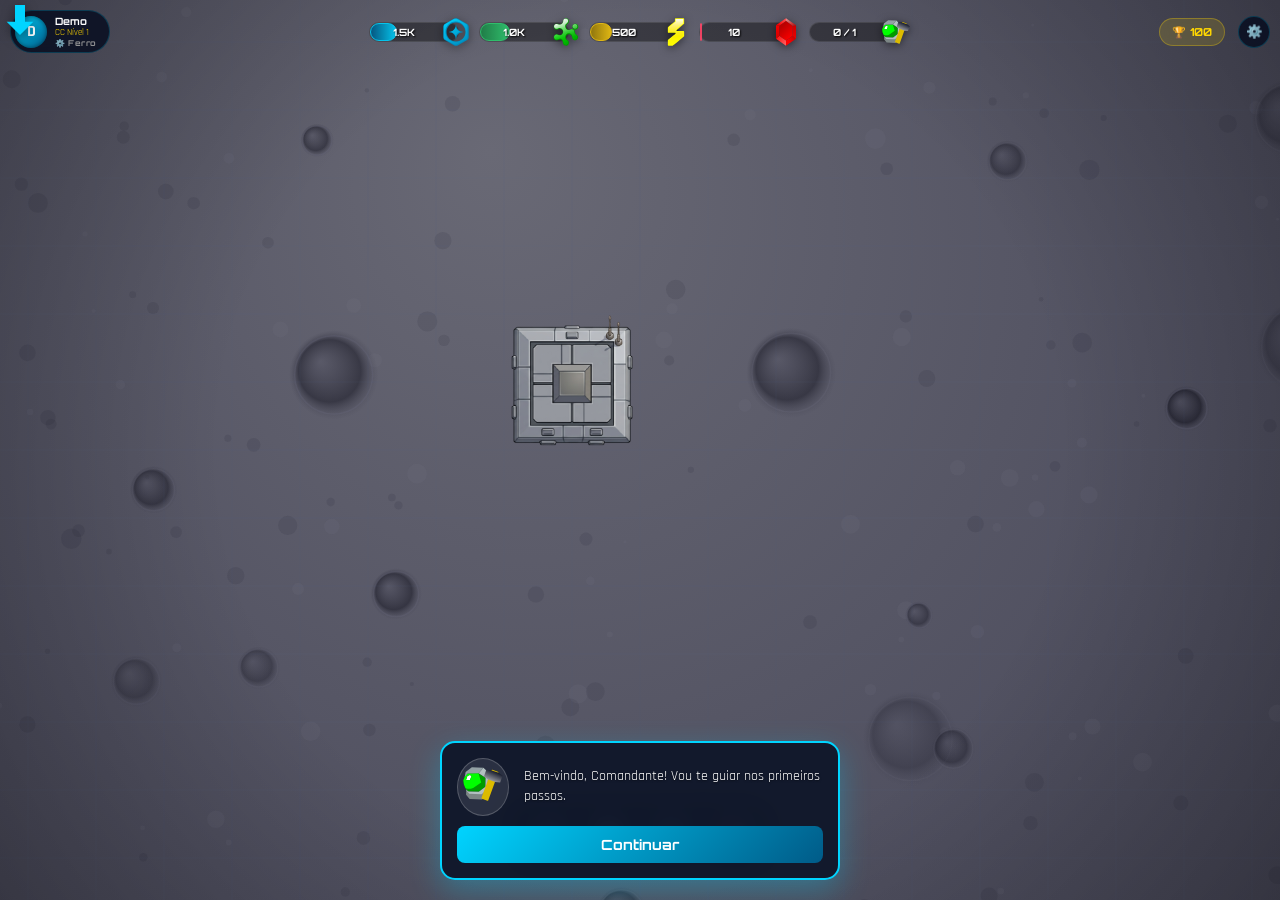
==== index.html @ b095c6c8 "Add files via upload" ====
<!DOCTYPE html>
<html lang="pt-BR">
<head>
  <meta charset="UTF-8">
  <meta name="viewport" content="width=device-width, initial-scale=1.0, maximum-scale=1.0, user-scalable=no">
  <title>Colony Clash – Conquiste a Lua</title>
  <meta name="description" content="Construa sua base lunar, treine tropas e conquiste colônias inimigas!">
  <meta name="theme-color" content="#07091a">
  <link rel="icon" href="colony_clash_logo.png" type="image/png">

  <script src="https://www.gstatic.com/firebasejs/10.12.0/firebase-app-compat.js"></script>
  <script src="https://www.gstatic.com/firebasejs/10.12.0/firebase-auth-compat.js"></script>
  <script src="https://www.gstatic.com/firebasejs/10.12.0/firebase-firestore-compat.js"></script>

  <link rel="preconnect" href="https://fonts.googleapis.com">
  <link rel="preconnect" href="https://fonts.gstatic.com" crossorigin>
  <link href="https://fonts.googleapis.com/css2?family=Orbitron:wght@400;600;700;900&family=Rajdhani:wght@400;500;600;700&display=swap" rel="stylesheet">
  <link rel="stylesheet" href="style.css">
</head>
<body>

<div class="stars-layer"></div>
<div class="notif-stack"></div>

<!-- ===================== LOADING ===================== -->
<div id="loading-screen" class="screen">
  <img src="colony_clash_logo.png" class="loading-logo" alt="Colony Clash">
  <div class="loading-bar-wrap">
    <div class="loading-bar" id="loading-bar"></div>
  </div>
  <p class="loading-text" data-t="loading">Carregando</p>
</div>

<!-- ===================== LOGIN ===================== -->
<div id="login-screen" class="screen hidden">
  <div class="login-content">
    <img src="colony_clash_logo.png" class="login-logo" alt="Colony Clash">
    <p class="login-tagline" data-t="conquer_moon">Conquiste a Lua</p>

    <!-- Auth Tabs -->
    <div class="auth-tabs">
      <button class="auth-tab active" id="tab-login"    onclick="switchAuthTab('login')" data-t="login">Entrar</button>
      <button class="auth-tab"        id="tab-register" onclick="switchAuthTab('register')" data-t="register">Cadastrar</button>
    </div>

    <!-- Login Form -->
    <form id="form-login" class="auth-form" onsubmit="event.preventDefault(); loginEmail()">
      <input type="email"    id="inp-email" class="auth-input" placeholder="E-mail" data-t-placeholder="email" autocomplete="email" required>
      <input type="password" id="inp-pass"  class="auth-input" placeholder="Senha"  data-t-placeholder="password" autocomplete="current-password" required>
      <div class="auth-error" id="login-error"></div>
      <button type="submit" class="btn-auth" data-t="login">ENTRAR</button>
    </form>

    <!-- Register Form -->
    <form id="form-register" class="auth-form" style="display:none" onsubmit="event.preventDefault(); registerEmail()">
      <input type="text"     id="inp-reg-name"    class="auth-input" placeholder="Nome de usuário" data-t-placeholder="username" required>
      <input type="email"    id="inp-reg-email"   class="auth-input" placeholder="E-mail" data-t-placeholder="email" autocomplete="email" required>
      <input type="password" id="inp-reg-pass"    class="auth-input" placeholder="Senha (mín. 6 caracteres)" data-t-placeholder="password" minlength="6" required>
      <input type="password" id="inp-reg-confirm" class="auth-input" placeholder="Confirmar senha" data-t-placeholder="confirm_password" required>
      <div class="auth-error" id="reg-error"></div>
      <button type="submit" class="btn-auth btn-register" data-t="create_account">CRIAR CONTA</button>
    </form>

    <div class="auth-divider"><span data-t="or">ou</span></div>

    <button class="btn-google" onclick="loginGoogle()">
      <img src="https://www.gstatic.com/firebasejs/ui/2.0.0/images/auth/google.svg" alt="Google">
      <span data-t="login_google">Entrar com Google</span>
    </button>
  </div>
</div>

<!-- ===================== GAME SCREEN ===================== -->
<div id="game-screen" class="screen hidden">

  <!-- HUD top bar -->
  <div id="hud">
    <div class="hud-player" onclick="showPanel('info')">
      <div class="hud-avatar" id="hud-avatar">C</div>
      <div class="hud-meta">
        <span class="hud-name" id="hud-name" data-t="colono">Colono</span>
        <span class="hud-cc"   id="hud-cc">CC 1</span>
        <span class="hud-league" id="hud-league">⚙️ <span data-t="ferro">Ferro</span></span>
      </div>
    </div>

    <div class="hud-resources">
      <div class="res-bar-container mineral">
        <div class="res-bar-fill" id="hud-mineral-fill"></div>
        <span class="res-val" id="hud-mineral">0</span>
        <img src="mineral_icon.svg" class="res-icon">
      </div>
      <div class="res-bar-container oxygen">
        <div class="res-bar-fill" id="hud-oxygen-fill"></div>
        <span class="res-val" id="hud-oxygen">0</span>
        <img src="oxygen_icon.svg" class="res-icon">
      </div>
      <div class="res-bar-container energy">
        <div class="res-bar-fill" id="hud-energy-fill"></div>
        <span class="res-val" id="hud-energy">0</span>
        <img src="energy_icon.svg" class="res-icon">
      </div>
      <div class="res-bar-container gem" onclick="openShop()">
        <div class="res-bar-fill" id="hud-gems-fill"></div>
        <span class="res-val" id="hud-gems">0</span>
        <img src="gems_icon.svg" class="res-icon">
      </div>
      <div class="res-bar-container builders" onclick="showBuildersModal()">
        <span class="res-val" id="hud-builders">0 / 1</span>
        <img src="astronaut_builder.svg" class="res-icon">
      </div>
    </div>

    <div class="hud-right">
      <div class="hud-shield" id="hud-shield" style="display:none">🛡️</div>
      <div class="hud-trophy">🏆<span id="hud-trophies">100</span></div>
      <button class="hud-settings-btn" onclick="showPanel('settings')" style="pointer-events:auto; background:rgba(8,14,32,0.85); border:1px solid rgba(0,212,255,0.2); border-radius:50%; width:32px; height:32px; display:flex; align-items:center; justify-content:center; color:white; cursor:pointer; margin-left:5px;">⚙️</button>
    </div>
  </div>

  <!-- Map -->
  <div id="map-wrapper">
    <div id="map-container">
      <div id="map-zoom-wrapper">
        <canvas id="game-canvas"></canvas>
        <div id="buildings-layer"></div>
      </div>
    </div>
    
    <!-- Floating Action Buttons -->
    <div id="fab-group">
      <button class="fab-btn fab-build"  id="nav-build"  onclick="showPanel('build')"   title="Construir">
        <img src="build.png" class="fab-img">
      </button>
      <button class="fab-btn fab-mission" id="nav-mission" onclick="showPanel('mission')" title="Missões">
        <img src="mission.png" class="fab-img">
        <div id="mission-badge" class="badge" style="display: none;">0</div>
      </button>
      <button class="fab-btn fab-attack" id="nav-attack" onclick="showOpponentScreen()" title="Atacar">
        <img src="attack.png" class="fab-img">
      </button>
      <button class="fab-btn fab-troops" id="nav-troops" onclick="showPanel('troops')"  title="Tropas">
        <img src="troops.png" class="fab-img">
      </button>
    </div>
  </div>

  <!-- Building Context Popup -->
  <div id="building-popup">
    <button class="popup-x" onclick="gel('building-popup').classList.remove('visible')">×</button>
    <div class="popup-header">
      <img src="" id="popup-img" class="popup-img">
      <div class="popup-info">
        <div id="popup-name" style="display:flex; align-items:center; gap:8px;">Edifício <button id="popup-info-btn" class="info-circle-btn">i</button></div>
        <div id="popup-level">Nível 1</div>
      </div>
    </div>
    <div class="popup-hp-bar"><div id="popup-hp-fill" class="popup-hp-fill"></div></div>
    <p id="popup-desc"></p>
    <div class="popup-buttons">
      <button class="pbtn btn-upgrade" id="popup-upgrade">⬆ Melhorar</button>
      <button class="pbtn btn-speed"   id="popup-speedup"><img src="energy_icon.svg" class="inline-icon"> Acelerar</button>
      <button class="pbtn btn-cancel"  id="popup-cancel-up">✕ Cancelar</button>
      <button class="pbtn btn-profile" id="popup-profile">👤 Perfil</button>
      <button class="pbtn btn-clan"    id="popup-clan">🏰 Clã</button>
      <button class="pbtn btn-lab"     id="popup-lab">🔬 Laboratório</button>
      <button class="pbtn btn-move"    id="popup-move">↔ Mover</button>
      <button class="pbtn btn-destroy" id="popup-destroy">🗑️ Destruir</button>
    </div>
  </div>

  <!-- Build/Move mode bar -->
  <div id="build-cancel-bar">
    <button class="btn-confirm-build" onclick="confirmPlace()">✓ Confirmar</button>
    <span id="build-mode-label">Posicionando...</span>
    <button class="btn-cancel-build" onclick="cancelCurrentMode()">✕ Cancelar</button>
  </div>
</div>

<!-- ===================== PANEL OVERLAY ===================== -->
<div id="panel-overlay">
  <div class="panel-backdrop" onclick="closePanels()"></div>

  <!-- Build Panel -->
  <div class="panel new-design" id="build-panel">
    <div class="panel-tabs">
      <div class="tab active" onclick="filterBuildTab('all')"><img src="construct.png" class="tab-img"></div>
      <div class="tab" onclick="filterBuildTab('shop')"><img src="gems.png" class="tab-img"></div>
      <div class="tab" onclick="filterBuildTab('res')"><img src="resources.png" class="tab-img"></div>
      <div class="tab" onclick="filterBuildTab('shield')"><img src="shield.png" class="tab-img"></div>
      <div class="tab" onclick="filterBuildTab('builders')"><img src="astronaut_builder.svg" style="width:28px;height:28px;"></div>
    </div>
    <div class="panel-inner">
      <div class="panel-head-new" id="build-panel-head" data-t="available_buildings">CONSTRUÇÕES DISPONÍVEIS</div>
      <div class="build-grid-new" id="build-panel-grid"></div>
    </div>
  </div>

  <!-- Mission Panel -->
  <div class="panel mission-design" id="mission-panel">
    <div class="mission-inner" id="mission-content"></div>
  </div>

  <!-- Troops Panel (Modernized) -->
  <div class="panel troop-design" id="troops-panel">
    <div class="troop-tabs">
      <div class="t-tab active" id="ttab-train" onclick="switchTroopTab('train')" data-t="train_troops_tab">Treinar Tropas</div>
      <div class="t-tab" id="ttab-troops" onclick="switchTroopTab('troops')" data-t="troops_tab">Tropas</div>
    </div>

    <div class="troop-inner">
      <!-- Common Capacity Bar -->
      <div class="cap-modern">
        <div class="cap-header">
          <span data-t="capacity">CAPACIDADE</span>
          <span id="cap-val-modern">0/0</span>
        </div>
        <div class="cap-track-modern">
          <div id="cap-fill-modern" style="width: 0%"></div>
        </div>
      </div>

      <!-- Tab 1: Train -->
      <div id="t-content-train" class="troop-tab-content">
        <div class="section-label-modern" data-t="in_training_modern">EM TREINAMENTO</div>
        <div class="training-container-modern" id="training-queue-modern">
          <!-- Dynamic: Training cards -->
        </div>

        <div class="training-controls-modern">
          <div class="time-box-modern">
            <span data-t="training_time">TEMPO DE TREINO</span>
            <span id="total-training-time-modern">0s</span>
          </div>
          <button class="btn-accelerate-modern" onclick="speedUpTotalTraining()">
            <span data-t="accelerate">ACELERAR</span>
            <span id="accelerate-cost-modern">0 <img src="gems_icon.svg" class="inline-icon"></span>
          </button>
        </div>

        <div class="section-label-modern" style="text-align:center; margin-top:30px;" data-t="train_troops_label">TREINAR TROPAS</div>
        <div class="troop-grid-modern" id="available-troops-grid-modern">
          <!-- Dynamic: Available troop cards -->
        </div>
      </div>

      <!-- Tab 2: Troops -->
      <div id="t-content-troops" class="troop-tab-content" style="display:none">
        <div class="section-label-modern" data-t="trained_troops_label">TROPAS TREINADAS</div>
        <div class="trained-container-modern" id="trained-troops-grid-modern">
          <!-- Dynamic: Trained troop cards -->
        </div>
        <div style="flex:1"></div>
        <button class="btn-attack-modern" onclick="closePanels(); startMatchmaking();" data-t="attack_label">ATACAR</button>
      </div>
    </div>
  </div>

  <!-- Settings Panel -->
  <div class="panel" id="settings-panel">
    <div class="panel-handle"></div>
    <div class="panel-head" data-t="settings">⚙️ Configurações</div>
    <div style="padding: 20px;">
      <div style="margin-bottom: 20px;">
        <label style="display: block; font-family: 'Orbitron'; font-size: 12px; color: #00D4FF; margin-bottom: 10px;" data-t="lang_select">Idioma</label>
        <div style="display: flex; gap: 10px;">
          <button onclick="setLanguage('pt')" class="btn-auth" style="flex:1; font-size: 10px; padding: 10px;">Português</button>
          <button onclick="setLanguage('en')" class="btn-auth" style="flex:1; font-size: 10px; padding: 10px;">English</button>
          <button onclick="setLanguage('es')" class="btn-auth" style="flex:1; font-size: 10px; padding: 10px;">Español</button>
        </div>
      </div>
      <button class="btn-logout" onclick="logout()" data-t="logout">Sair da Conta</button>
    </div>
  </div>
</div>

<!-- ===================== UNIFIED MODERN MODAL ===================== -->
<div class="modern-modal-overlay" id="unified-modal">
  <div class="modern-modal">
    <div class="modern-modal-tabs">
      <div class="m-tab active" id="tab-m-profile" onclick="switchModernTab('profile')">Meu Perfil</div>
      <div class="m-tab" id="tab-m-clan" onclick="switchModernTab('clan')">Clãs</div>
      <div class="m-tab" id="tab-m-social" onclick="switchModernTab('social')">Social</div>
    </div>
    <div class="modern-modal-content">
      <button class="modal-close-x" onclick="closeUnifiedModal()">×</button>
      
      <!-- Profile Tab Content -->
      <div id="m-content-profile" class="modern-tab-content">
        <div class="profile-grid" id="m-profile-grid"></div>
        <div class="profile-storage" id="m-profile-storage"></div>
      </div>

      <!-- Clan Tab Content -->
      <div id="m-content-clan" class="modern-tab-content" style="display:none">
        <div class="social-subtabs">
          <div class="s-subtab active" id="cs-tab-my" onclick="switchClanSubtab('my')">Meu Clã</div>
          <div class="s-subtab" id="cs-tab-search" onclick="switchClanSubtab('search')">Buscar Clãs</div>
          <div class="s-subtab" id="cs-tab-create" onclick="switchClanSubtab('create')">Criar Clã</div>
        </div>

        <!-- My Clan View -->
        <div id="cs-content-my" class="social-sub-content">
          <div id="my-clan-active" style="display:none">
            <button class="btn-social-search" style="width:100%; margin-bottom:20px;" onclick="toggleClanChat()">ABRIR CHAT</button>
            <div id="my-clan-members-list" class="social-list-container"></div>
            <button onclick="leaveClan()" class="btn-logout" style="width:100%; margin-top:20px; font-family:var(--font-hd);">SAIR DO CLÃ</button>
          </div>
          <div id="my-clan-none" style="text-align:center; padding:40px 20px; color:#888;">
            <div style="font-size:40px; margin-bottom:15px;">🏰</div>
            <p>Você não pertence a um clã.</p>
            <button class="btn-sp-visit" style="margin-top:15px; padding:10px 20px;" onclick="switchClanSubtab('search')">Procurar um Clã</button>
          </div>
        </div>

        <!-- Search Clans View -->
        <div id="cs-content-search" class="social-sub-content" style="display:none">
          <div class="social-search-row">
            <span class="ss-label">Buscar Clãs</span>
            <div class="ss-input-wrap">
              <input type="text" id="modern-clan-search-input" class="ss-input" placeholder="Nome do Clã">
            </div>
            <button class="btn-social-search" onclick="modernSearchClans()">BUSCAR</button>
          </div>
          <div id="modern-clan-search-results" class="social-list-container"></div>
        </div>

        <!-- Create Clan View -->
        <div id="cs-content-create" class="social-sub-content" style="display:none">
          <div class="social-search-row" style="max-width:400px; margin:40px auto;">
            <div class="ss-input-wrap">
              <input type="text" id="modern-create-clan-input" class="ss-input" placeholder="Nome do Clã" maxlength="15">
            </div>
            <button class="btn-social-search" onclick="modernCreateClan()">CRIAR</button>
          </div>
        </div>

        <!-- Clan Chat Overlay (Inside the modal) -->
        <div id="clan-chat-overlay" style="display:none; position:absolute; inset:25px; background:var(--bg-panel); z-index:20; border-radius:20px; flex-direction:column; padding:20px; border:1px solid var(--c-primary);">
           <div style="display:flex; justify-content:space-between; margin-bottom:15px;">
              <span id="active-clan-name-modern" style="font-family:var(--font-hd); color:var(--c-primary);">NOME DO CLÃ</span>
              <button onclick="toggleClanChat()" style="background:none; border:none; color:#888; cursor:pointer;">FECHAR</button>
           </div>
           <div id="clan-chat-box-modern" class="chat-box" style="flex:1; overflow-y:auto; margin-bottom:15px; padding:10px; background:rgba(0,0,0,0.2); border-radius:10px;"></div>
           <div style="display:flex; gap:10px;">
              <input type="text" id="clan-chat-input-modern" class="ss-input" placeholder="Mensagem..." maxlength="100" style="flex:1">
              <button class="btn-social-search" onclick="sendModernClanMessage()">🚀</button>
           </div>
           <button onclick="leaveClan()" style="margin-top:15px; background:none; border:none; color:var(--c-danger); font-size:11px; cursor:pointer; font-family:var(--font-hd);">SAIR DO CLÃ</button>
        </div>
      </div>

      <!-- Social Tab Content -->
      <div id="m-content-social" class="modern-tab-content" style="display:none">
        <div class="social-subtabs">
          <div class="s-subtab active" id="ss-tab-search" onclick="switchSocialSubtab('search')">Buscar Jogadores</div>
          <div class="s-subtab" id="ss-tab-friends" onclick="switchSocialSubtab('friends')">Amigos</div>
        </div>
        
        <div id="ss-content-search" class="social-sub-content">
          <div class="social-search-row">
            <span class="ss-label">Buscar Jogador</span>
            <div class="ss-input-wrap">
              <input type="text" id="modern-search-input" class="ss-input" placeholder="Nome da Colonia">
            </div>
            <button class="btn-social-search" onclick="modernSearchPlayers()">BUSCAR</button>
          </div>
          <div id="modern-search-results" class="social-list-container"></div>
        </div>

        <div id="ss-content-friends" class="social-sub-content" style="display:none">
          <div id="modern-friends-list" class="social-list-container"></div>
        </div>
      </div>

    </div>
  </div>
</div>

<!-- ===================== INFO MODAL ===================== -->
<div class="modal-overlay" id="info-modal" onclick="if(event.target===this)this.classList.remove('visible')">
  <div class="modal-box">
    <button class="popup-x" onclick="gel('info-modal').classList.remove('visible')">×</button>
    <div class="modal-icon"  id="info-modal-icon">📊</div>
    <div class="modal-title" id="info-modal-title">Informações</div>
    <div class="modal-desc"  id="info-modal-desc" style="text-align:left; font-family:var(--font-hd); font-size:13px; line-height:1.6;"></div>
    <div class="modal-actions">
      <button class="modal-confirm" onclick="gel('info-modal').classList.remove('visible')" style="width:100%; height:45px;">ENTENDIDO</button>
    </div>
  </div>
</div>

<!-- ===================== UPGRADE MODAL ===================== -->
<div class="modal-overlay" id="upgrade-modal" onclick="if(event.target===this)this.classList.remove('visible')">
  <div class="modal-box" style="position:relative;">
    <button class="popup-x" onclick="gel('upgrade-modal').classList.remove('visible')">×</button>
    <div class="modal-icon"  id="modal-icon">⬆️</div>
    <div class="modal-title" id="modal-title">Melhorar</div>
    <div class="modal-desc"  id="modal-desc"></div>
    <div class="modal-costs" id="modal-costs"></div>
    <div class="modal-actions">
      <button class="modal-confirm" id="modal-confirm" data-t="confirm" style="height:45px;">CONFIRMAR</button>
      <button class="modal-cancel"  id="modal-cancel" data-t="cancel" style="height:45px;">CANCELAR</button>
    </div>
  </div>
</div>

<!-- ===================== OPPONENT SCREEN (MATCHMAKING) ===================== -->
<div id="opponent-screen" class="opp-screen-overlay">
  <div class="opp-title" data-t="search_opponent">⚔️ Busca de Oponente</div>
  <div id="matchmaking-area" style="padding:20px;text-align:center;"></div>
  <button class="opp-back" onclick="(function(){var s=document.getElementById('opponent-screen');s.classList.remove('visible');s.classList.add('hidden');})()" data-t="back">← Voltar</button>
</div>

<!-- ===================== VISIT CONTROLS ===================== -->
<div id="visit-controls" style="display:none; position:fixed; bottom:20px; left:50%; transform:translateX(-50%); z-index:2000; flex-direction:column; align-items:center; gap:10px;">
  <div id="visit-player-name" style="color:white; font-family:'Orbitron'; font-size:16px; text-shadow: 0 0 10px #00D4FF;">Visitando...</div>
  <button class="btn-auth" onclick="returnToHome()" style="padding:15px 30px; font-size:14px; background:var(--c-secondary);">🏠 VOLTAR PARA MINHA BASE</button>
</div>

<!-- ===================== MODERN ATTACK SCREEN (V2) ===================== -->
<div id="attack-screen" class="screen hidden" style="background:radial-gradient(circle at center, #0e1830 0%, #07091a 100%);">
  <!-- Top Battle HUD -->
  <div class="attack-hud">
    <div class="atk-header-left">
      <div class="atk-label" data-t="battle_label">⚔️ BATALHA LUNAR</div>
      <div class="atk-loot-modern" id="atk-loot">
        <div class="loot-item"><img src="mineral_icon.svg" class="inline-icon"> <span id="loot-min">0</span></div>
        <div class="loot-item"><img src="oxygen_icon.svg" class="inline-icon"> <span id="loot-oxy">0</span></div>
      </div>
    </div>
    <div class="atk-header-right">
      <div class="atk-pct-wrap">
        <div class="atk-pct-bar"><div id="atk-pct-fill" style="width:0%"></div></div>
        <span id="atk-pct">0%</span>
      </div>
      <div class="atk-timer-modern" id="atk-timer">03:00</div>
    </div>
  </div>

  <!-- Main Battle Canvas -->
  <div id="battle-container" style="flex:1; position:relative; overflow:hidden; cursor:crosshair;">
    <canvas id="battle-canvas"></canvas>
    <div id="battle-msg" style="position:absolute; top:50%; left:50%; transform:translate(-50%,-50%); pointer-events:none; font-family:'Orbitron'; font-size:18px; color:rgba(255,255,255,0.2); text-transform:uppercase; letter-spacing:5px;">Toque para Posicionar</div>
  </div>

  <!-- Troops Deployment Bar -->
  <div class="deploy-bar-v2">
    <div class="deploy-scroll" id="troops-deploy-bar"></div>
    <button class="btn-end-battle-v2" onclick="surrenderBattle()" data-t="end_battle">RECUAR</button>
  </div>
</div>

<!-- ===================== MODERN BATTLE RESULT (V2) ===================== -->
<div id="battle-result" class="result-overlay">
  <div class="result-card-v2">
    <div class="result-header">
      <div id="res-stars" class="res-stars">☆☆☆</div>
      <h2 id="res-title" class="res-title" data-t="victory">VITÓRIA!</h2>
    </div>
    
    <div class="result-body">
      <div class="res-pct-main" id="res-pct">0%</div>
      <div class="res-stats-grid">
        <div class="res-stat-box">
          <span class="rs-label" data-t="destruction">Destruição</span>
          <span class="rs-val" id="res-bld">0/0</span>
        </div>
        <div class="res-stat-box">
          <span class="rs-label" data-t="trophies">Troféus</span>
          <span class="rs-val" id="res-trophy">+0</span>
        </div>
      </div>
      
      <div class="res-resources">
        <div class="res-loot-row"><img src="mineral_icon.svg" class="inline-icon"> <span id="res-min">0</span></div>
        <div class="res-loot-row"><img src="oxygen_icon.svg" class="inline-icon"> <span id="res-oxy">0</span></div>
      </div>
    </div>

    <button class="btn-res-close" onclick="closeBattleResult()" data-t="return_base">RETORNAR À BASE</button>
  </div>
</div>

<!-- ===================== ADMIN PANEL ===================== -->
<div id="admin-panel" class="screen hidden" style="z-index: 500; background: rgba(0,0,0,0.9); flex-direction: column; align-items: center; justify-content: center;">
  <div style="background: #1a1a2e; padding: 20px; border: 2px solid #FF4466; border-radius: 10px; width: 300px; box-shadow: 0 0 30px rgba(255,68,102,0.5);">
    <h2 style="color: #FF4466; text-align: center; font-family: 'Orbitron'; margin-bottom: 20px;" data-t="admin_panel">🛡️ PAINEL ADMIN</h2>
    
    <button onclick="adminFillResources()" style="cursor:pointer; width:100%; padding: 12px; background: linear-gradient(135deg, #FF4466, #ff1133); color: white; border: none; border-radius: 5px; font-weight: bold; margin-bottom: 10px; font-family: 'Orbitron'; text-shadow: 0 1px 2px #000;" data-t="fill_resources">
      Ganhar 1 Bilhão de Recursos
    </button>
    <button onclick="adminMaxCC()" style="cursor:pointer; width:100%; padding: 12px; background: linear-gradient(135deg, #FFD700, #b8860b); color: black; border: none; border-radius: 5px; font-weight: bold; margin-bottom: 20px; font-family: 'Orbitron';" data-t="max_cc">
      Elevar CC p/ Nível Máximo
    </button>

    <h3 style="color: rgba(255,255,255,0.7); font-size: 11px; margin-bottom: 8px; letter-spacing: 1px;" data-t="assign_player">ATRIBUIR A JOGADOR</h3>
    <input type="text" id="admin-target-uid" placeholder="UID do Jogador" style="width:100%; padding: 10px; margin-bottom: 10px; background: #0f172a; border: 1px solid #334; color: white; border-radius: 5px; outline:none;">
    
    <select id="admin-give-type" style="width:100%; padding: 10px; margin-bottom: 10px; background: #0f172a; border: 1px solid #334; color: white; border-radius: 5px; outline:none;">
      <option value="mineral">Minério</option>
      <option value="oxygen">Oxigênio</option>
      <option value="energy">Energia</option>
      <option value="gems">Gemas (Cristais)</option>
      <option value="trophies">🏆 Troféus</option>
      <option value="tank">🚀 Adicionar 100 Tanques</option>
    </select>
    
    <input type="number" id="admin-give-amount" placeholder="Quantidade" value="10000" style="width:100%; padding: 10px; margin-bottom: 14px; background: #0f172a; border: 1px solid #334; color: white; border-radius: 5px; outline:none;">
    
    <button onclick="adminGiveToPlayer()" style="cursor:pointer; width:100%; padding: 12px; background: linear-gradient(135deg, #00D4FF, #005b88); color: white; border: none; border-radius: 5px; font-weight: bold; margin-bottom: 10px; font-family: 'Orbitron'; text-shadow: 0 1px 2px #000;" data-t="send">
      ENVIAR
    </button>

    <button onclick="document.getElementById('admin-panel').classList.add('hidden')" style="cursor:pointer; width:100%; padding: 12px; background: rgba(255,255,255,0.1); color: white; border: none; border-radius: 5px; font-weight: bold; font-family: 'Rajdhani'; transition: 0.2s;" data-t="close">
      FECHAR
    </button>
  </div>
</div>


<!-- ===================== INTERACTIVE TUTORIAL ===================== -->
<div id="tutorial-arrow" class="tutorial-arrow hidden">
  <svg viewBox="0 0 24 24" fill="var(--c-primary)" width="40" height="40">
    <path d="M12 21l-8-8h5V3h6v10h5z"/>
  </svg>
</div>

<div id="tutorial-dialog" class="tutorial-dialog hidden">
  <div class="tutorial-dialog-content">
    <div class="tutorial-dialog-avatar"><img src="astronaut_builder.svg" style="width:40px;height:40px;"></div>
    <div class="tutorial-dialog-text" id="tutorial-text">Bem-vindo, Comandante! Vou te guiar nos primeiros passos.</div>
  </div>
  <button id="tutorial-next-btn" class="tutorial-btn" onclick="nextTutorialStep()">Continuar</button>
</div>

<!-- ===================== LAB MODAL ===================== -->
<div class="modal-overlay" id="lab-modal">
  <div class="modal-box lab-modal-box">
    <div class="modal-icon">🔬</div>
    <div class="modal-title">LABORATÓRIO — Pesquisa de Tropas</div>
    <div id="lab-modal-body" style="margin:12px 0; max-height:55vh; overflow-y:auto;"></div>
    <div class="modal-actions">
      <button class="modal-cancel" onclick="closeLabModal()" data-t="close">FECHAR</button>
    </div>
  </div>
</div>

<!-- ===================== CC PATH MODAL (Percurso do Astronauta) ===================== -->
<div class="modal-overlay" id="cc-path-modal">
  <div class="modal-box cc-path-box">
    <div class="modal-icon"><img src="astronaut_builder.svg" style="width:32px;height:32px;"></div>
    <div class="modal-title">PERCURSO DO ASTRONAUTA</div>
    <div id="cc-path-body" style="margin:12px 0; max-height:55vh; overflow-y:auto; text-align: left;">
      <!-- Conteúdo dinâmico -->
    </div>
    <div class="modal-actions">
      <button class="modal-cancel" onclick="document.getElementById('cc-path-modal').classList.remove('visible')" data-t="close">FECHAR</button>
    </div>
  </div>
</div>

<!-- ===================== CLAN MODAL (LEGACY SUPPORT) ===================== -->
<div class="modal-overlay" id="clan-modal">
  <div class="modal-box social-modal">
    <button class="modal-close-btn" onclick="closeClanModal()">×</button>
    <div class="modal-title">SISTEMA DE CLÃS</div>
    <div class="social-tabs">
      <button class="social-tab active" id="stab-clan" onclick="currentSocialTab='clan';refreshSocialUI()">Meu Clã</button>
      <button class="social-tab" id="stab-search" onclick="currentSocialTab='search';refreshSocialUI()">Buscar</button>
      <button class="social-tab" id="stab-create" onclick="currentSocialTab='create';refreshSocialUI()">Criar</button>
    </div>
    <div id="clan-panel-content" class="social-panel-content">
       <!-- My Clan -->
       <div id="my-clan-none" style="display:none; text-align:center; padding:20px;">
         <p>Você não está em nenhum clã.</p>
       </div>
       <div id="my-clan-active" style="display:none;">
         <h3 id="active-clan-name">...</h3>
         <button onclick="toggleClanChat()" class="btn-social-search" style="width:100%; margin-bottom:10px;">CHAT DO CLÃ</button>
         <div id="my-clan-members" class="social-list"></div>
         <button onclick="leaveClan()" class="btn-logout" style="width:100%; margin-top:20px;">SAIR DO CLÃ</button>
       </div>
    </div>
  </div>
</div>

<script src="firebase-config.js"></script>
<script src="game-config.js"></script>
<script src="game.js"></script>
</body>
</html>
---- style.css ----
@import url('https://fonts.googleapis.com/css2?family=Orbitron:wght@400;600;700;900&family=Rajdhani:wght@400;500;600;700&display=swap');

/* ---- Variables ---- */
:root {
  --bg-deep:     #07091a;
  --bg-panel:    #0B0E1A;
  --border-glow: rgba(0, 212, 255, 0.3);
  --c-primary:   #00D4FF;
  --c-secondary: #FF8C00;
  --c-gold:      #FFD700;
  --c-mineral:   #00D4FF;
  --c-oxygen:    #2ecc71;
  --c-energy:    #f1c40f;
  --c-gem:       #2ecc71;
  --c-danger:    #FF4466;
  --c-success:   #44FF88;
  --font-hd:     'Orbitron', sans-serif;
  --font-body:   'Rajdhani', sans-serif;
  --shadow-glow: 0 0 20px rgba(0, 212, 255, 0.2);
}

/* ---- Reset ---- */
*, *::before, *::after { margin: 0; padding: 0; box-sizing: border-box; }
html, body {
  width: 100%; height: 100%;
  overflow: hidden;
  background: var(--bg-deep);
  color: #fff;
  font-family: var(--font-body);
  -webkit-user-select: none;
  user-select: none;
  touch-action: pan-x pan-y;
  -webkit-tap-highlight-color: transparent;
}

/* ---- Screens ---- */
.screen {
  position: fixed; inset: 0;
  display: flex;
  transition: opacity 0.4s ease;
}
.screen.hidden { opacity: 0; pointer-events: none; }

/* ========== STARS LAYER ========== */
.stars-layer { position: fixed; inset: 0; pointer-events: none; z-index: 0; overflow: hidden; }
.star { position: absolute; border-radius: 50%; background: #fff; animation: twinkle var(--dur, 3s) ease-in-out infinite; animation-delay: var(--delay, 0s); }
@keyframes twinkle { 0%, 100% { opacity: var(--min-op, 0.2); } 50% { opacity: var(--max-op, 1); } }

/* ========== NOTIFICATIONS ========== */
.notif-stack { position: fixed; top: 70px; right: 12px; z-index: 9999; display: flex; flex-direction: column; gap: 6px; pointer-events: none; }
.notif { padding: 9px 14px; background: rgba(0,212,255,0.12); border: 1px solid rgba(0,212,255,0.35); border-radius: 10px; font-size: 12px; font-weight: 600; backdrop-filter: blur(10px); animation: notifSlide 0.3s ease forwards, notifFade 0.4s ease 2.6s forwards; max-width: 220px; }
.notif.error   { background: rgba(255,68,102,0.12); border-color: rgba(255,68,102,0.35); }
.notif.success { background: rgba(68,255,136,0.1);  border-color: rgba(68,255,136,0.3); }

@keyframes notifSlide { from { opacity: 0; transform: translateX(20px); } to { opacity: 1; transform: translateX(0); } }
@keyframes notifFade { to { opacity: 0; transform: translateX(20px); } }

/* ========== LOADING SCREEN ========== */
#loading-screen { flex-direction: column; align-items: center; justify-content: center; z-index: 1000; background: var(--bg-deep); }
.loading-logo { width: 220px; filter: drop-shadow(0 0 40px rgba(0,200,255,0.5)); animation: float 3s ease-in-out infinite; }
.loading-bar-wrap { width: 280px; height: 5px; background: rgba(255,255,255,0.08); border-radius: 3px; margin-top: 28px; overflow: hidden; }
.loading-bar { height: 100%; width: 0%; background: linear-gradient(90deg, var(--c-primary), var(--c-secondary)); border-radius: 3px; transition: width 0.4s ease; }
.loading-text { margin-top: 14px; font-family: var(--font-hd); font-size: 10px; letter-spacing: 4px; color: rgba(255,255,255,0.25); text-transform: uppercase; }

@keyframes float { 0%, 100% { transform: translateY(0); } 50% { transform: translateY(-14px); } }

/* ========== LOGIN SCREEN (UPDATED) ========== */
#login-screen { flex-direction: column; align-items: center; justify-content: center; z-index: 100; background: radial-gradient(ellipse at 50% 40%, #0e1830 0%, #07091a 70%); }
.login-content {
  position: relative; z-index: 1;
  display: flex; flex-direction: column; align-items: center;
  width: 100%; max-width: 360px; padding: 24px;
}
.login-logo { width: 240px; filter: drop-shadow(0 0 30px rgba(0,200,255,0.4)); animation: float 4s ease-in-out infinite; margin-bottom: 10px; }
.login-tagline { font-family: var(--font-hd); font-size: 10px; letter-spacing: 5px; color: var(--c-primary); text-transform: uppercase; margin-bottom: 30px; }

.auth-tabs { display: flex; width: 100%; background: rgba(255,255,255,0.05); border-radius: 12px; padding: 4px; margin-bottom: 20px; }
.auth-tab { flex: 1; padding: 10px; background: transparent; border: none; color: rgba(255,255,255,0.5); font-family: var(--font-body); font-size: 14px; font-weight: 600; border-radius: 8px; cursor: pointer; transition: 0.3s; }
.auth-tab.active { background: rgba(0, 212, 255, 0.15); color: #fff; box-shadow: 0 0 10px rgba(0,212,255,0.2); }

.auth-form { width: 100%; display: flex; flex-direction: column; gap: 12px; }
.auth-input { width: 100%; padding: 14px; background: rgba(0,0,0,0.3); border: 1px solid rgba(255,255,255,0.1); border-radius: 10px; color: #fff; font-family: var(--font-body); font-size: 15px; transition: border-color 0.2s; }
.auth-input:focus { outline: none; border-color: var(--c-primary); background: rgba(0,0,0,0.5); }
.auth-error { color: var(--c-danger); font-size: 12px; text-align: center; min-height: 15px; }

.btn-auth { padding: 14px; background: linear-gradient(135deg, var(--c-primary), #005b88); border: none; border-radius: 10px; color: #fff; font-family: var(--font-hd); font-size: 12px; font-weight: 700; cursor: pointer; letter-spacing: 1px; transition: 0.2s; }
.btn-auth:hover { box-shadow: 0 0 15px rgba(0,212,255,0.4); transform: translateY(-1px); }
.btn-register { background: linear-gradient(135deg, var(--c-secondary), #8b4c00); }
.btn-register:hover { box-shadow: 0 0 15px rgba(255,140,0,0.4); }

.auth-divider { width: 100%; text-align: center; border-bottom: 1px solid rgba(255,255,255,0.1); line-height: 0.1em; margin: 24px 0; }
.auth-divider span { background: var(--bg-deep); padding: 0 10px; color: rgba(255,255,255,0.3); font-size: 12px; }

.btn-google { display: flex; align-items: center; justify-content: center; gap: 12px; width: 100%; padding: 12px; background: rgba(255,255,255,0.07); border: 1px solid rgba(255,255,255,0.15); border-radius: 10px; color: #fff; font-family: var(--font-body); font-size: 15px; font-weight: 600; cursor: pointer; transition: 0.3s; }
.btn-google:hover { background: rgba(255,255,255,0.12); }
.btn-google img { width: 20px; height: 20px; }

/* ========== HUD (SLIM REDESIGN) ========== */
#game-screen { flex-direction: column; z-index: 10; background: transparent; }

#hud {
  position: absolute; top: 10px; left: 10px; right: 10px;
  display: flex; align-items: center; justify-content: space-between;
  gap: 10px; z-index: 50; pointer-events: none;
}
#hud > * { pointer-events: auto; }

.hud-player {
  display: flex; align-items: center; gap: 8px;
  background: rgba(8, 14, 32, 0.85); border: 1px solid rgba(0,212,255,0.2);
  padding: 4px 12px 4px 4px; border-radius: 30px;
  backdrop-filter: blur(8px); cursor: pointer;
}
.hud-avatar {
  width: 32px; height: 32px; border-radius: 50%;
  background: linear-gradient(135deg, var(--c-primary), #005b88);
  display: flex; align-items: center; justify-content: center;
  font-weight: 900; color: #fff; box-shadow: inset 0 0 5px rgba(0,0,0,0.5);
}
.hud-meta { display: flex; flex-direction: column; }
.hud-name { font-family: var(--font-hd); font-size: 10px; font-weight: 700; max-width: 80px; overflow: hidden; text-overflow: ellipsis; white-space: nowrap; }
.hud-cc { font-size: 9px; color: var(--c-gold); }

.hud-resources {
  display: flex; gap: 20px; flex: 1; justify-content: center; align-items: center;
  pointer-events: none;
}
.hud-resources > * { pointer-events: auto; }

.res-bar-container {
  position: relative;
  height: 20px;
  min-width: 90px;
  background: rgba(0,0,0,0.4);
  border: 1px solid rgba(255,255,255,0.1);
  border-radius: 10px;
  display: flex;
  align-items: center;
  padding-right: 15px;
  cursor: pointer;
  transition: transform 0.2s;
}
.res-bar-container:hover { transform: scale(1.05); }

.res-bar-fill {
  position: absolute;
  left: 0; top: 0; bottom: 0;
  border-radius: 10px;
  transition: width 0.3s ease;
  opacity: 0.9;
}

.res-bar-container.mineral .res-bar-fill { background: linear-gradient(to right, #005b88, var(--c-mineral)); border: 1px solid var(--c-mineral); }
.res-bar-container.oxygen .res-bar-fill  { background: linear-gradient(to right, #1e8449, var(--c-oxygen)); border: 1px solid var(--c-oxygen); }
.res-bar-container.energy .res-bar-fill  { background: linear-gradient(to right, #9a7d0a, var(--c-energy)); border: 1px solid var(--c-energy); }
.res-bar-container.gem .res-bar-fill     { background: linear-gradient(to right, #881122, var(--c-danger)); border: 1px solid var(--c-danger); }
.res-bar-container.builders .res-bar-fill { background: rgba(255,255,255,0.1); border: 1px solid rgba(255,255,255,0.2); }

.inline-icon {
  width: 16px;
  height: 16px;
  vertical-align: middle;
  margin: 0 2px;
  filter: drop-shadow(0 1px 2px rgba(0,0,0,0.3));
}

.res-icon {
  position: absolute;
  right: -12px;
  top: 50%;
  transform: translateY(-50%);
  width: 28px;
  height: 28px;
  z-index: 5;
  filter: drop-shadow(0 2px 4px rgba(0,0,0,0.5));
}

.res-val {
  position: relative;
  z-index: 4;
  font-family: var(--font-hd);
  font-size: 10px;
  font-weight: 700;
  color: #fff;
  text-shadow: 1px 1px 2px #000;
  width: 100%;
  text-align: center;
  padding-right: 5px;
}

.hud-trophy {
  display: flex; align-items: center; gap: 4px; padding: 6px 12px;
  background: rgba(255,215,0,0.15); border: 1px solid rgba(255,215,0,0.3);
  border-radius: 20px; font-family: var(--font-hd); font-size: 11px;
  font-weight: 700; color: var(--c-gold); backdrop-filter: blur(5px);
}

/* ========== MAP AREA ========== */
#map-wrapper { flex: 1; position: relative; overflow: hidden; }
#map-container { position: absolute; inset: 0; overflow: auto; cursor: grab; touch-action: none; }
#map-container.build-mode { cursor: crosshair; }
#map-container:active:not(.build-mode) { cursor: grabbing; }
#map-container::-webkit-scrollbar { display: none; }

#game-canvas { display: block; image-rendering: optimizeQuality; }
#buildings-layer { position: absolute; top: 0; left: 0; pointer-events: none; }

.bld-el { position: absolute; pointer-events: all; cursor: pointer; transition: filter 0.15s ease; z-index: 5; }
.bld-el:hover { filter: brightness(1.25) drop-shadow(0 0 8px rgba(0,212,255,0.5)); z-index: 10; }
.bld-el.under-construction { opacity: 0.75; }
.bld-el img { width: 100%; height: 100%; object-fit: contain; pointer-events: none; }
.bld-badge { position: absolute; bottom: 2px; left: 50%; transform: translateX(-50%); background: rgba(0,0,0,0.8); border: 1px solid var(--c-primary); border-radius: 6px; padding: 2px 6px; font-family: var(--font-hd); font-size: 8px; color: var(--c-primary); white-space: nowrap; }
.bld-badge.upgrade { border-color: var(--c-gold); color: var(--c-gold); }
.bld-badge.removing { border-color: var(--c-danger); color: var(--c-danger); }

.bld-ghost { position: absolute; pointer-events: none; z-index: 20; display: none; }
.bld-ghost img { width: 100%; height: 100%; object-fit: contain; opacity: 0.8; }
.bld-ghost.valid { filter: drop-shadow(0 0 8px #44FF88); opacity: 0.8; }
.bld-ghost.invalid { filter: drop-shadow(0 0 8px #FF4466); opacity: 0.8; }


.tab-img { width: 32px; height: 32px; object-fit: contain; transition: 0.2s; }
.tab.active .tab-img { transform: scale(1.2); }

/* ========== BUILD/MOVE CANCEL BAR ========== */
#build-cancel-bar {
  position: fixed; bottom: 120px; left: 50%; transform: translateX(-50%);
  display: none;
  align-items: center; justify-content: center; gap: 12px;
  padding: 12px 20px; background: rgba(7,10,26,0.92);
  border: 1px solid rgba(0,212,255,0.4); z-index: 55;
  border-radius: 16px;
  backdrop-filter: blur(10px);
  width: auto;
  min-width: 300px;
  box-shadow: 0 10px 30px rgba(0,0,0,0.5);
}
#build-cancel-bar.visible { display: flex; }
#build-mode-label { font-family: var(--font-hd); font-size: 11px; color: var(--c-primary); letter-spacing: 1px; margin: 0 10px; }
.btn-cancel-build { padding: 10px 20px; background: rgba(255,68,102,0.15); border: 1px solid rgba(255,68,102,0.4); border-radius: 8px; color: var(--c-danger); font-family: var(--font-hd); font-size: 10px; font-weight: 700; cursor: pointer; letter-spacing: 1px; }
.btn-confirm-build { padding: 10px 20px; background: rgba(68,255,136,0.15); border: 1px solid rgba(68,255,136,0.4); border-radius: 8px; color: var(--c-success); font-family: var(--font-hd); font-size: 10px; font-weight: 700; cursor: pointer; letter-spacing: 1px; }
.btn-confirm-build:hover { background: rgba(68,255,136,0.25); }

/* ========== PANELS OVERLAY ========== */
#panel-overlay { position: fixed; inset: 0; z-index: 100; pointer-events: none; }
#panel-overlay.active { pointer-events: all; }
.panel-backdrop { position: absolute; inset: 0; background: rgba(0,0,0,0.6); opacity: 0; transition: 0.3s ease; }
#panel-overlay.active .panel-backdrop { opacity: 1; }

/* New Build Panel Design */
.panel {
  position: absolute; bottom: 0; left: 0; right: 0;
  background: var(--bg-panel); border-top: 1px solid var(--border-glow);
  border-radius: 24px 24px 0 0; padding: 0 0 20px;
  transform: translateY(120%); transition: transform 0.36s cubic-bezier(0.34, 1.56, 0.64, 1);
  max-height: 80vh; overflow-y: auto; backdrop-filter: blur(24px);
}
.panel.visible { transform: translateY(0); }
.panel-handle { width: 40px; height: 5px; background: rgba(255,255,255,0.2); border-radius: 3px; margin: 12px auto 6px; }
.panel-head { font-family: var(--font-hd); font-size: 12px; letter-spacing: 2px; color: var(--c-primary); text-align: center; padding: 12px 16px; border-bottom: 1px solid rgba(255,255,255,0.06); text-transform: uppercase; }

/* New Build Panel Design */
.panel.new-design {
  background: transparent;
  border-top: none;
  max-height: 85vh;
  padding: 0;
  overflow: visible;
}
.panel-tabs {
  display: flex;
  gap: 10px;
  padding: 0 20px;
  margin-bottom: -2px;
  position: relative;
  z-index: 2;
}
.panel-tabs .tab {
  width: 60px;
  height: 60px;
  background: #2D4271;
  border-radius: 12px 12px 0 0;
  display: flex;
  align-items: center;
  justify-content: center;
  font-size: 24px;
  cursor: pointer;
  transition: 0.2s;
  border: 2px solid transparent;
  border-bottom: none;
}
.panel-tabs .tab.active {
  background: #0B0E1A;
  border-color: #fff;
  height: 70px;
  margin-top: -10px;
}
.panel-inner {
  background: #0B0E1A;
  border-radius: 20px 20px 0 0;
  padding: 30px 10px 20px;
  position: relative;
  border: 4px solid #0B0E1A;
}
.panel-inner::before {
  content: "";
  position: absolute;
  top: 10px; left: 10px; right: 10px; bottom: 0;
  background: #BFC1C5;
  border-radius: 15px 15px 0 0;
  z-index: 0;
}
.panel-head-new {
  position: absolute;
  top: -15px;
  left: 50%;
  transform: translateX(-50%);
  background: #3B5284;
  color: #fff;
  padding: 8px 24px;
  border-radius: 6px;
  font-family: var(--font-hd);
  font-size: 11px;
  white-space: nowrap;
  z-index: 3;
  box-shadow: 0 4px 10px rgba(0,0,0,0.5);
  border: 2px solid #2D4271;
}

.build-grid-new {
  display: grid;
  grid-template-columns: repeat(auto-fill, minmax(130px, 1fr));
  gap: 15px;
  padding: 20px 15px;
  position: relative;
  z-index: 1;
  max-height: 55vh;
  overflow-y: auto;
}

.build-card-new {
  background: #1A1D23;
  border-radius: 15px;
  padding: 15px 10px;
  display: flex;
  flex-direction: column;
  align-items: center;
  position: relative;
  box-shadow: 0 4px 8px rgba(0,0,0,0.4);
  cursor: pointer;
  transition: transform 0.2s;
  min-height: 180px;
}
.build-card-new:hover:not(.locked) {
  transform: translateY(-5px);
  filter: brightness(1.2);
}
.build-card-new.locked { opacity: 0.6; filter: grayscale(0.8); }

.bn-title {
  color: #fff;
  font-family: var(--font-body);
  font-size: 11px;
  font-weight: 600;
  margin-bottom: 12px;
  text-align: center;
}
.bn-img {
  width: 70px;
  height: 70px;
  object-fit: contain;
  margin-bottom: 15px;
}
.bn-count {
  position: absolute;
  bottom: 45px;
  right: 12px;
  color: #E2E62F;
  font-family: var(--font-hd);
  font-size: 11px;
  text-shadow: 0 1px 2px #000;
}
.bn-cost-bar {
  width: 100%;
  background: #2D3139;
  border-radius: 6px;
  padding: 6px;
  display: flex;
  align-items: center;
  justify-content: center;
  gap: 8px;
  margin-top: auto;
}
.bn-cost-val {
  color: #fff;
  font-family: var(--font-hd);
  font-size: 12px;
}
.bn-cost-icon { font-size: 14px; line-height: 1; }
.bn-lock { position: absolute; top: 10px; right: 10px; font-size: 16px; text-shadow: 0 0 10px #000; }

/* Troops Panel */
.cap-bar-wrap { padding: 16px; }
.cap-bar-label { display: flex; justify-content: space-between; font-size: 11px; margin-bottom: 6px; color: #aaa; }
.cap-bar-track { height: 8px; background: rgba(255,255,255,0.1); border-radius: 4px; }
.cap-bar-fill { height: 100%; background: linear-gradient(90deg, var(--c-primary), var(--c-secondary)); border-radius: 4px; transition: 0.4s; }

.troop-list { padding: 0 16px 16px; display: flex; flex-direction: column; gap: 10px; }
.troop-row { display: flex; align-items: center; padding: 12px; background: rgba(255,255,255,0.04); border: 1px solid rgba(255,255,255,0.08); border-radius: 12px; gap: 12px; }
.tr-emoji { font-size: 32px; }
.tr-info { flex: 1; }
.tr-name { font-family: var(--font-hd); font-size: 12px; font-weight: 700; }
.tr-stats { font-size: 10px; color: #888; margin-top: 2px; }
.tr-cnt { font-family: var(--font-hd); font-size: 16px; min-width: 24px; text-align: center; }
.btn-train { padding: 8px 14px; background: linear-gradient(135deg, var(--c-primary), #0077aa); border: none; border-radius: 8px; color: #fff; font-family: var(--font-hd); font-size: 9px; cursor: pointer; transition: 0.2s; white-space: nowrap; }
.btn-train:disabled { opacity: 0.4; pointer-events: none; }

.queue-section { padding: 16px; border-top: 1px solid rgba(255,255,255,0.08); }
.queue-section-title { font-family: var(--font-hd); font-size: 9px; letter-spacing: 2px; color: #888; text-transform: uppercase; margin-bottom: 12px; }
.queue-item { display: flex; align-items: center; gap: 10px; padding: 6px 0; font-size: 12px; border-bottom: 1px solid rgba(255,255,255,0.05); }
.qi-time { font-family: var(--font-hd); color: var(--c-primary); margin-left: auto; }

/* Info Panel */
.info-table { width: calc(100% - 32px); margin: 0 16px; border-collapse: collapse; font-size: 13px; }
.info-table td { padding: 10px 4px; border-bottom: 1px solid rgba(255,255,255,0.06); color: #bbb; }
.info-table td:last-child { text-align: right; font-weight: 700; color: #fff; }
.info-cc-img { width: 80px; height: 80px; object-fit: contain; display: block; margin: 10px auto; }
.info-cc-label { font-family: var(--font-hd); font-size: 12px; text-align: center; margin-bottom: 16px; color: var(--c-gold); }
.btn-logout { display: block; width: calc(100% - 32px); margin: 24px auto 0; padding: 14px; background: rgba(255,68,102,0.1); border: 1px solid rgba(255,68,102,0.3); border-radius: 12px; color: var(--c-danger); font-family: var(--font-body); font-size: 14px; font-weight: 700; cursor: pointer; transition: 0.2s; }



.btn-speedup {
  grid-column: span 2;
  background: linear-gradient(135deg, #27ae60, #2ecc71);
  color: #fff;
  border: none;
  border-radius: 8px;
  padding: 12px;
  font-family: var(--font-hd);
  font-size: 11px;
  font-weight: 900;
  cursor: pointer;
  display: flex;
  align-items: center;
  justify-content: center;
  gap: 8px;
  box-shadow: 0 4px 15px rgba(46, 204, 113, 0.3);
  margin-top: 4px;
}
/* FAB Group Bottom Center */
#fab-group {
  position: fixed; bottom: 30px; left: 50%; transform: translateX(-50%);
  display: flex; gap: 12px; z-index: 100;
  padding: 10px 15px; background: rgba(0,0,0,0.4);
  backdrop-filter: blur(10px); border-radius: 25px;
  border: 1px solid rgba(255,255,255,0.1);
}
.fab-btn {
  width: 50px; height: 50px; border-radius: 50%;
  border: none; background: #263352; cursor: pointer;
  display: flex; align-items: center; justify-content: center;
  transition: 0.3s; box-shadow: 0 4px 15px rgba(0,0,0,0.5);
  position: relative;
}
.fab-btn:hover { transform: translateY(-5px); filter: brightness(1.2); }
.fab-img { width: 28px; height: 28px; object-fit: contain; }

@media (max-width: 600px) {
  #fab-group { bottom: 20px; gap: 10px; padding: 10px; }
  .fab-btn { width: 48px; height: 48px; }
  .fab-img { width: 24px; height: 24px; }
}
.btn-speedup:active { transform: scale(0.95); }

/* ========== SHOP PANEL ========== */
.shop-grid { display: flex; flex-direction: column; gap: 12px; padding: 16px; }
.shop-item {
  display: flex; align-items: center; justify-content: space-between;
  padding: 16px; background: rgba(46, 204, 113, 0.05);
  border: 1px solid rgba(46, 204, 113, 0.2); border-radius: 16px;
  transition: 0.3s;
}
.shop-item:hover { background: rgba(46, 204, 113, 0.1); border-color: var(--c-gem); }
.si-info { display: flex; align-items: center; gap: 15px; }
.si-icon { font-size: 32px; }
.si-text { display: flex; flex-direction: column; }
.si-amount { font-family: var(--font-hd); font-size: 16px; font-weight: 700; color: var(--c-gem); }
.si-desc { font-size: 11px; color: #888; }
.btn-buy {
  padding: 10px 18px; background: var(--c-gem); border: none;
  border-radius: 10px; color: #fff; font-family: var(--font-hd);
  font-size: 10px; font-weight: 900; cursor: pointer;
}

/* ========== UPGRADE MODAL ========== */
.modal-overlay { position: fixed; inset: 0; z-index: 300; background: rgba(0,0,0,0.8); display: flex; align-items: center; justify-content: center; opacity: 0; visibility: hidden; transition: 0.25s; }
.modal-overlay.visible { opacity: 1; visibility: visible; }
.modal-box { background: var(--bg-panel); border: 1px solid var(--border-glow); border-radius: 20px; padding: 24px; min-width: 300px; text-align: center; transform: scale(0.9); transition: 0.25s; box-shadow: var(--shadow-glow); }
.modal-overlay.visible .modal-box { transform: scale(1); }
.modal-icon { font-size: 36px; margin-bottom: 12px; }
.modal-title { font-family: var(--font-hd); font-size: 14px; color: #fff; margin-bottom: 8px; }
.modal-desc { font-size: 13px; color: #aaa; margin-bottom: 20px; line-height: 1.6; }
.modal-costs { display: flex; justify-content: center; gap: 16px; margin-bottom: 24px; }
.modal-cost-item { font-family: var(--font-hd); font-size: 14px; font-weight: 700; }
.modal-actions { display: flex; gap: 12px; }
.modal-confirm { flex: 1; padding: 14px; background: linear-gradient(135deg, var(--c-gold), #b8860b); border: none; border-radius: 10px; color: #000; font-family: var(--font-hd); font-size: 11px; font-weight: 900; cursor: pointer; }
.modal-confirm:disabled { opacity: 0.4; pointer-events: none; }
.modal-cancel { flex: 1; padding: 14px; background: rgba(255,255,255,0.1); border: none; border-radius: 10px; color: #fff; cursor: pointer; font-weight: 600; }

/* ========== OPPONENT SEARCH SCREEN ========== */
.opp-screen-overlay {
  position: fixed; inset: 0; z-index: 1500;
  background: rgba(7, 9, 26, 0.98); backdrop-filter: blur(20px);
  display: none; flex-direction: column; align-items: center; padding-top: 40px;
}
.opp-screen-overlay.visible { display: flex; }
.opp-title { font-family: var(--font-hd); font-size: 18px; color: var(--c-primary); letter-spacing: 4px; margin-bottom: 30px; text-transform: uppercase; }
.opp-list { width: 100%; max-width: 500px; flex: 1; overflow-y: auto; padding: 0 20px; display: flex; flex-direction: column; gap: 15px; }

.opp-card {
  display: flex; align-items: center; padding: 20px;
  background: rgba(255,255,255,0.03); border: 1px solid rgba(255,255,255,0.1);
  border-radius: 20px; cursor: pointer; transition: 0.3s; gap: 20px;
}
.opp-card:hover { border-color: var(--c-primary); background: rgba(0,212,255,0.1); transform: scale(1.02); }
.opp-avatar { width: 50px; height: 50px; border-radius: 50%; background: var(--c-primary); display: flex; align-items: center; justify-content: center; font-size: 22px; }
.opp-info { flex: 1; }
.opp-name { font-family: var(--font-hd); font-size: 14px; margin-bottom: 5px; }
.opp-stats { font-size: 11px; color: #888; }
.opp-trophies { font-family: var(--font-hd); font-size: 16px; color: var(--c-gold); }

.opp-back { margin: 30px; padding: 15px 40px; background: rgba(255,255,255,0.05); border: 1px solid rgba(255,255,255,0.1); border-radius: 15px; color: #fff; cursor: pointer; transition: 0.2s; }
.opp-back:hover { background: rgba(255,255,255,0.1); }

/* ========== MODERN ATTACK SYSTEM (V2) - Z-INDEX SUPREMO ========== */
#attack-screen {
  position: fixed; inset: 0; z-index: 5000;
  background: radial-gradient(circle at center, #0e1830 0%, #07091a 100%);
  display: flex; flex-direction: column;
}
#battle-container {
  flex: 1; position: relative; overflow: hidden;
  background: rgba(0,0,0,0.2);
}
#battle-canvas {
  display: block; width: 100%; height: 100%; touch-action: none;
}
.attack-hud {
  display: flex; justify-content: space-between; align-items: center;
  padding: 15px 25px; background: rgba(0,0,0,0.9);
  border-bottom: 2px solid var(--c-primary); z-index: 5010;
  backdrop-filter: blur(10px); height: 75px;
}
.atk-header-left { display: flex; flex-direction: column; gap: 5px; }
.atk-header-right { display: flex; align-items: center; gap: 25px; }

.atk-loot-modern { display: flex; gap: 15px; }
.loot-item { font-family: var(--font-hd); font-size: 14px; font-weight: 700; color: #fff; }
.loot-item span { color: var(--c-primary); }

.atk-pct-wrap { display: flex; flex-direction: column; align-items: flex-end; gap: 5px; min-width: 140px; }
.atk-pct-bar { width: 100%; height: 6px; background: rgba(255,255,255,0.1); border-radius: 3px; overflow: hidden; }
#atk-pct-fill { height: 100%; background: var(--c-success); box-shadow: 0 0 10px var(--c-success); transition: width 0.3s; }
#atk-pct { font-family: var(--font-hd); font-size: 18px; font-weight: 900; color: var(--c-success); }

.atk-timer-modern {
  font-family: var(--font-hd); font-size: 24px; font-weight: 900;
  color: var(--c-danger); text-shadow: 0 0 10px rgba(255,68,102,0.5);
}

@media (max-width: 600px) {
  .attack-hud { padding: 10px 15px; height: 60px; }
  .atk-header-right { gap: 10px; }
  .atk-timer-modern { font-size: 18px; }
  #atk-pct { font-size: 16px; }
  .atk-pct-wrap { min-width: 80px; gap: 2px; }
  .loot-item { font-size: 11px; }
  .atk-label { font-size: 9px; letter-spacing: 1px; }
  .atk-header-left { gap: 2px; }
}

.deploy-bar-v2 {
  display: flex; align-items: center; padding: 12px 20px;
  background: rgba(8, 14, 32, 0.95); border-top: 1px solid var(--border-glow);
  gap: 20px; height: 100px; z-index: 10;
}
.deploy-scroll {
  flex: 1; display: flex; gap: 15px; overflow-x: auto; padding: 5px 0;
  scrollbar-width: none;
}
.deploy-scroll::-webkit-scrollbar { display: none; }

.deploy-card {
  min-width: 70px; height: 80px; background: rgba(255,255,255,0.05);
  border: 2px solid rgba(255,255,255,0.1); border-radius: 12px;
  display: flex; flex-direction: column; align-items: center; justify-content: center;
  cursor: pointer; transition: 0.2s; position: relative;
}
.deploy-card.selected {
  border-color: var(--c-primary); background: rgba(0,212,255,0.15);
  transform: translateY(-5px); box-shadow: 0 5px 15px rgba(0,212,255,0.3);
}
.dc-emoji { font-size: 28px; }
.dc-count {
  position: absolute; top: -8px; right: -8px;
  background: var(--c-primary); color: #000; font-family: var(--font-hd);
  font-size: 10px; font-weight: 900; padding: 2px 6px; border-radius: 8px;
}

.btn-end-battle-v2 {
  padding: 12px 25px; background: rgba(255,68,102,0.1);
  border: 2px solid var(--c-danger); border-radius: 12px;
  color: var(--c-danger); font-family: var(--font-hd); font-size: 12px;
  font-weight: 900; cursor: pointer; transition: 0.2s;
}
.btn-end-battle-v2:hover { background: var(--c-danger); color: #fff; }

/* ========== MODERN RESULT OVERLAY ========== */
.result-overlay {
  position: fixed; inset: 0; z-index: 6000;
  background: rgba(0,0,0,0.95); backdrop-filter: blur(20px);
  display: none; align-items: center; justify-content: center;
}
.result-overlay.visible { display: flex; }

.result-card-v2 {
  width: 90%; max-width: 400px; background: var(--bg-panel);
  border: 2px solid var(--c-primary); border-radius: 30px;
  padding: 40px 30px; text-align: center;
  box-shadow: 0 0 50px rgba(0,212,255,0.3);
  animation: resultPop 0.5s cubic-bezier(0.175, 0.885, 0.32, 1.275);
}
@keyframes resultPop { from { transform: scale(0.8); opacity: 0; } to { transform: scale(1); opacity: 1; } }

.res-stars { font-size: 40px; margin-bottom: 10px; letter-spacing: 10px; color: var(--c-gold); }
.res-title { font-family: var(--font-hd); font-size: 28px; margin-bottom: 30px; letter-spacing: 2px; }

.res-pct-main { font-family: var(--font-hd); font-size: 72px; font-weight: 900; margin-bottom: 30px; }

.res-stats-grid { display: grid; grid-template-columns: 1fr 1fr; gap: 20px; margin-bottom: 30px; }
.res-stat-box { background: rgba(255,255,255,0.05); padding: 15px; border-radius: 15px; display: flex; flex-direction: column; gap: 5px; }
.rs-label { font-size: 11px; color: #888; text-transform: uppercase; }
.rs-val { font-family: var(--font-hd); font-size: 16px; color: #fff; }

.res-resources { display: flex; justify-content: center; gap: 30px; margin-bottom: 40px; }
.res-loot-row { font-family: var(--font-hd); font-size: 20px; color: #fff; }

.btn-res-close {
  width: 100%; padding: 18px; background: var(--c-primary);
  border: none; border-radius: 15px; color: #000;
  font-family: var(--font-hd); font-size: 14px; font-weight: 900;
  cursor: pointer; transition: 0.3s;
}
.btn-res-close:hover { transform: translateY(-3px); box-shadow: 0 10px 20px rgba(0,212,255,0.4); }


/* ========== POPUP LAB BUTTON ========== */
.popup-btn.lab { grid-column: span 2; background: linear-gradient(135deg,rgba(124,77,255,0.3),rgba(77,0,255,0.15)); border: 1px solid rgba(124,77,255,0.5); color: #c4a8ff; font-family: var(--font-hd); }

/* ========== INTERACTIVE TUTORIAL ========== */
.tutorial-arrow {
  position: absolute;
  z-index: 9999;
  pointer-events: none;
  animation: bounceArrow 1s infinite alternate;
  filter: drop-shadow(0 4px 6px rgba(0,0,0,0.5));
  transform-origin: center;
}

@keyframes bounceArrow {
  0% { transform: translateY(0); }
  100% { transform: translateY(10px); }
}

.tutorial-dialog {
  position: fixed;
  bottom: 20px;
  left: 50%;
  transform: translateX(-50%);
  width: 90%;
  max-width: 400px;
  background: rgba(15, 23, 42, 0.95);
  border: 2px solid var(--c-primary);
  border-radius: 15px;
  padding: 15px;
  z-index: 9998;
  display: flex;
  flex-direction: column;
  gap: 10px;
  box-shadow: 0 10px 30px rgba(0, 212, 255, 0.3);
  backdrop-filter: blur(10px);
  transition: opacity 0.3s, visibility 0.3s;
}

.tutorial-dialog.visible { opacity: 1; visibility: visible; }
.tutorial-dialog.hidden { opacity: 0; visibility: hidden; pointer-events: none; }

.tutorial-dialog-content {
  display: flex;
  align-items: center;
  gap: 15px;
}

.tutorial-dialog-avatar {
  background: rgba(255,255,255,0.1);
  border-radius: 50%;
  padding: 5px;
  border: 1px solid rgba(255,255,255,0.2);
}

.tutorial-dialog-text {
  font-family: var(--font-body);
  font-size: 14px;
  color: #fff;
  line-height: 1.4;
  text-shadow: 0 1px 2px rgba(0,0,0,0.5);
}

.tutorial-btn {
  background: linear-gradient(135deg, var(--c-primary), #005b88);
  border: none;
  border-radius: 8px;
  color: white;
  padding: 10px;
  font-family: var(--font-hd);
  font-weight: bold;
  font-size: 14px;
  cursor: pointer;
  transition: 0.2s;
  text-align: center;
}
.tutorial-btn:hover {
  transform: scale(1.02);
  box-shadow: 0 5px 15px rgba(0,212,255,0.4);
}

/* ========== LAB MODAL ========== */
.lab-modal-box { min-width: 340px; max-width: 480px; width: 92%; text-align: left; }
.lab-troop-section { margin-bottom: 18px; }
.lab-troop-title { font-family: var(--font-hd); font-size: 13px; font-weight: 700; color: var(--c-primary); margin-bottom: 10px; padding-bottom: 6px; border-bottom: 1px solid rgba(255,255,255,0.08); }
.lab-upg-row { display: flex; align-items: center; justify-content: space-between; padding: 10px 12px; border-radius: 10px; background: rgba(255,255,255,0.03); border: 1px solid rgba(255,255,255,0.07); margin-bottom: 6px; gap: 10px; }
.lab-upg-row.done { background: rgba(68,255,136,0.05); border-color: rgba(68,255,136,0.2); }
.lab-upg-row.locked { opacity: 0.45; }
.lab-upg-info { display: flex; flex-direction: column; gap: 2px; flex: 1; }
.lab-upg-name { font-size: 12px; font-weight: 700; color: #fff; }
.lab-upg-desc { font-size: 10px; color: #888; }
.lab-upg-cost { font-size: 10px; color: var(--c-energy); font-family: var(--font-hd); }
.lab-badge-done { background: rgba(68,255,136,0.15); color: var(--c-success); border: 1px solid rgba(68,255,136,0.4); border-radius: 6px; padding: 4px 8px; font-family: var(--font-hd); font-size: 9px; font-weight: 700; white-space: nowrap; }
.lab-badge-locked { background: rgba(255,255,255,0.07); color: #666; border: 1px solid rgba(255,255,255,0.1); border-radius: 6px; padding: 4px 8px; font-size: 9px; white-space: nowrap; }
.btn-lab-research { padding: 8px 14px; background: linear-gradient(135deg, #7c4dff, #5700ff); border: none; border-radius: 8px; color: #fff; font-family: var(--font-hd); font-size: 9px; font-weight: 700; cursor: pointer; white-space: nowrap; }
.btn-lab-research:disabled { opacity: 0.35; pointer-events: none; }

/* ========== MAP ZOOM WRAPPER ========== */
#map-zoom-wrapper {
  position: relative;
  transform-origin: 0 0;
  will-change: transform;
}

/* ========== HUD LEAGUE & SHIELD ========== */
.hud-league {
  font-size: 8px; font-family: var(--font-hd);
  font-weight: 700; letter-spacing: 0.5px;
  opacity: 0.9;
}
.hud-right {
  display: flex; align-items: center; gap: 8px;
}
.hud-shield {
  display: flex; align-items: center; gap: 4px;
  padding: 6px 10px; border-radius: 20px;
  background: rgba(0,212,255,0.15);
  border: 1px solid rgba(0,212,255,0.4);
  font-family: var(--font-hd); font-size: 11px;
  color: var(--c-primary); backdrop-filter: blur(5px);
  animation: shieldPulse 2s ease-in-out infinite;
}
@keyframes shieldPulse {
  0%,100% { box-shadow: 0 0 8px rgba(0,212,255,0.2); }
  50%      { box-shadow: 0 0 18px rgba(0,212,255,0.5); }
}

/* ========== MATCHMAKING UI ========== */

.mm-status {
  display: flex; flex-direction: column; align-items: center; justify-content: center;
  gap: 14px; padding: 30px 20px; color: rgba(255,255,255,0.75);
  font-size: 14px; font-family: var(--font-hd); text-align: center;
}
.mm-spinner {
  width: 36px; height: 36px; border-radius: 50%;
  border: 3px solid rgba(255,140,0,0.2);
  border-top-color: var(--c-secondary);
  animation: spin 0.8s linear infinite;
}
@keyframes spin { to { transform: rotate(360deg); } }

.mm-found {
  font-family: var(--font-hd); font-size: 13px; font-weight: 700;
  color: var(--c-secondary); letter-spacing: 2px;
  text-transform: uppercase; margin-bottom: 8px;
  animation: pulse 1s ease-in-out infinite alternate;
}
@keyframes pulse { from { opacity: 0.7; } to { opacity: 1; } }

.mm-card {
  width: 100%; max-width: 360px;
  pointer-events: none; cursor: default;
  border-color: rgba(255,140,0,0.35) !important;
  background: rgba(255,140,0,0.07) !important;
}
.mm-btn {
  flex: 1; padding: 14px 24px;
  background: linear-gradient(135deg, var(--c-secondary), #8b4c00);
  border: none; border-radius: 12px; color: #000;
  font-family: var(--font-hd); font-size: 12px; font-weight: 900;
  cursor: pointer; transition: 0.2s; letter-spacing: 1px;
}
.mm-btn:hover { transform: scale(1.04); }
.mm-btn-skip {
  background: rgba(255,255,255,0.1);
  color: #fff; border: 1px solid rgba(255,255,255,0.2);
}

/* ========== RESPONSIVE UPDATES ========== */
@media (max-width: 400px) {
  #hud { flex-wrap: wrap; }
  .hud-resources { order: 3; width: 100%; margin-top: 5px; }
  .hud-right { order: 2; }
}

/* ========== MISSION PANEL DESIGN ========== */
.panel.mission-design {
  position: fixed !important;
  top: 50% !important;
  left: 50% !important;
  transform: translate(-50%, -45%) scale(0.9) !important;
  bottom: auto !important;
  right: auto !important;
  width: 90% !important;
  max-width: 500px !important;
  background: #0B172A;
  border: 4px solid #00D4FF;
  border-radius: 20px;
  padding: 15px;
  opacity: 0;
  visibility: hidden;
  pointer-events: none;
  z-index: 200;
  transition: 0.4s cubic-bezier(0.175, 0.885, 0.32, 1.275);
  box-shadow: 0 0 50px rgba(0,0,0,0.8), 0 0 20px rgba(0,212,255,0.3);
  max-height: 85vh;
  overflow-y: auto;
  height: auto !important;
}
.panel.mission-design.visible {
  opacity: 1 !important;
  visibility: visible !important;
  pointer-events: auto !important;
  transform: translate(-50%, -50%) scale(1) !important;
}

.mission-inner {
  display: flex;
  flex-direction: column;
  gap: 20px;
}

.mission-title {
  font-family: var(--font-hd);
  font-size: 24px;
  color: #fff;
  text-align: center;
  margin-bottom: 10px;
  letter-spacing: 4px;
  text-shadow: 0 0 15px rgba(0,212,255,0.4);
}

.mission-box-current {
  border: 2px solid #FF6B00;
  border-radius: 12px;
  padding: 25px 15px 15px;
  position: relative;
  background: rgba(255,107,0,0.05);
  box-shadow: inset 0 0 15px rgba(255,107,0,0.1);
}

.mission-badge {
  position: absolute;
  top: -2px; left: -2px;
  background: #FF6B00;
  color: #fff;
  padding: 4px 16px;
  font-size: 11px;
  font-weight: 900;
  border-radius: 10px 0 20px 0;
  text-transform: uppercase;
  font-family: var(--font-hd);
}

.mission-card-next {
  border: 2px solid #00D4FF;
  border-radius: 12px;
  padding: 15px;
  background: rgba(0,212,255,0.05);
  margin-top: 10px;
  box-shadow: inset 0 0 15px rgba(0,212,255,0.1);
}

.mission-flex {
  display: flex;
  align-items: center;
  justify-content: space-between;
  gap: 15px;
}

.mission-info { flex: 1; }

.mission-text {
  font-family: var(--font-hd);
  font-size: 14px;
  color: #fff;
  font-weight: 700;
  line-height: 1.4;
  margin-bottom: 10px;
  text-transform: uppercase;
}

.mission-reward-label {
  font-size: 11px;
  color: #E2E62F;
  font-weight: 900;
  text-transform: uppercase;
  margin-bottom: 8px;
  font-family: var(--font-hd);
}

.mission-prog-wrap {
  display: flex;
  align-items: center;
  gap: 10px;
}

.mission-prog-bar {
  flex: 1;
  height: 14px;
  background: rgba(0,0,0,0.4);
  border: 1px solid rgba(255,255,255,0.3);
  border-radius: 7px;
  overflow: hidden;
}

.mission-prog-fill {
  height: 100%;
  background: #FF6B00;
  border-radius: 7px;
  transition: 0.5s;
}
.mission-prog-fill.done { 
  background: #00D215; 
  box-shadow: 0 0 10px rgba(0,210,21,0.5);
}

.mission-prog-pct { font-size: 11px; color: #fff; font-family: var(--font-hd); }

.btn-claim-mission {
  background: #00D4FF;
  color: #fff;
  border: none;
  border-radius: 10px;
  padding: 14px 10px;
  font-family: var(--font-hd);
  font-size: 12px;
  font-weight: 900;
  cursor: pointer;
  min-width: 120px;
  text-align: center;
  line-height: 1.2;
  transition: 0.2s;
  box-shadow: 0 4px 15px rgba(0,212,255,0.3);
}
.btn-claim-mission:hover:not(:disabled) { 
  transform: translateY(-2px);
  filter: brightness(1.1);
  box-shadow: 0 6px 20px rgba(0,212,255,0.4);
}
.btn-claim-mission:active:not(:disabled) { transform: translateY(0); }

.btn-claim-mission.disabled {
  background: #333 !important;
  color: #777 !important;
  cursor: not-allowed;
  box-shadow: none !important;
  border: 1px solid rgba(255,255,255,0.1);
}

.section-label {
  font-family: var(--font-hd);
  font-size: 13px;
  color: #fff;
  margin-top: 15px;
  text-transform: uppercase;
  letter-spacing: 1px;
}
/* ========== SOCIAL / CLAN MODAL ========== */


/* ===================== BUILDING POPUP (MODERN) ===================== */
#building-popup {
  position: absolute; width: 260px; background: rgba(15, 23, 42, 0.95);
  backdrop-filter: blur(15px); border: 1px solid var(--c-primary);
  border-radius: 18px; padding: 18px; z-index: 1000;
  display: none; box-shadow: 0 10px 40px rgba(0,0,0,0.8), 0 0 20px rgba(0,212,255,0.1);
  animation: popupAnim 0.2s ease-out;
}
#building-popup.visible { display: block; }
@keyframes popupAnim { from { opacity:0; transform: scale(0.9) translateY(10px); } to { opacity:1; transform: scale(1) translateY(0); } }

.popup-x {
  position: absolute; top: -12px; right: -12px;
  width: 36px; height: 36px;
  background: #ff4466; border: 2px solid #fff; color: #fff;
  border-radius: 50%; font-size: 20px; font-weight: bold;
  cursor: pointer; display: flex; align-items: center; justify-content: center;
  box-shadow: 0 4px 15px rgba(0,0,0,0.6); z-index: 100;
  transition: 0.2s cubic-bezier(0.175, 0.885, 0.32, 1.275);
  touch-action: manipulation;
}
.popup-x:hover { transform: rotate(90deg) scale(1.1); }
.popup-x:active { transform: scale(0.9); }

.info-circle-btn {
  background: rgba(0, 212, 255, 0.15);
  border: 1px solid var(--c-primary);
  color: var(--c-primary);
  width: 28px; height: 28px;
  border-radius: 50%;
  font-size: 14px; font-weight: bold;
  cursor: pointer;
  display: flex; align-items: center; justify-content: center;
  transition: 0.2s;
  box-shadow: 0 0 10px rgba(0, 212, 255, 0.2);
  touch-action: manipulation;
}
.info-circle-btn:hover {
  background: var(--c-primary);
  color: #000;
  box-shadow: 0 0 15px var(--c-primary);
}

.popup-header { display: flex; align-items: center; gap: 15px; margin-bottom: 12px; }
.popup-img { width: 56px; height: 56px; object-fit: contain; }
.popup-info { display: flex; flex-direction: column; gap: 2px; }
#popup-name { font-family: var(--font-hd); color: #fff; font-size: 15px; text-transform: uppercase; letter-spacing: 1px; display: flex; align-items: center; gap: 10px; }
#popup-level { color: var(--c-gold); font-size: 11px; font-weight: bold; }

.popup-hp-bar { height: 6px; background: rgba(255,255,255,0.1); border-radius: 3px; overflow: hidden; margin-bottom: 12px; }
.popup-hp-fill { height: 100%; background: #2ecc71; transition: width 0.3s; }
#popup-desc { color: #aaa; font-size: 12px; line-height: 1.4; margin-bottom: 15px; }

.popup-buttons { display: grid; grid-template-columns: 1fr 1fr; gap: 6px; }
.pbtn {
  padding: 12px 6px; border-radius: 10px; border: none; font-family: var(--font-hd);
  font-size: 11px; cursor: pointer; transition: 0.2s; color: #fff;
  touch-action: manipulation;
  display: flex; align-items: center; justify-content: center; gap: 4px;
  text-transform: uppercase; font-weight: 700;
}
.btn-upgrade { 
  background: #27ae60; /* Verde vibrante */
  grid-column: 1 / -1; 
  font-size: 13px; 
  font-weight: 900;
  box-shadow: 0 4px 15px rgba(39, 174, 96, 0.3);
}
.btn-upgrade:hover {
  background: #2ecc71;
  box-shadow: 0 6px 20px rgba(39, 174, 96, 0.5);
}
.btn-speed   { background: #f1c40f; color: #000; grid-column: 1 / -1; }
.btn-cancel  { background: #e74c3c; grid-column: 1 / -1; }
.btn-profile, .btn-clan, .btn-lab, .btn-move, .btn-destroy { font-size: 9px; }
.btn-profile, .btn-clan, .btn-lab { background: var(--c-primary); }
.btn-move    { background: #34495e; }
.btn-destroy { background: #c0392b; }
.pbtn:hover  { filter: brightness(1.2); transform: translateY(-1px); }

/* ===================== BUILD GHOST & BADGES ===================== */
.bld-ghost {
  position: absolute; pointer-events: none; z-index: 50; opacity: 0.6;
  border-radius: 4px; transition: left 0.1s, top 0.1s;
}
.bld-ghost.valid { background: rgba(46, 204, 113, 0.4); border: 2px solid #2ecc71; }
.bld-ghost.invalid { background: rgba(231, 76, 60, 0.4); border: 2px solid #e74c3c; }
.bld-ghost img { width: 100%; height: 100%; object-fit: contain; }

.bld-badge {
  position: absolute; bottom: -20px; left: 50%; transform: translateX(-50%);
  background: rgba(0,0,0,0.8); color: #fff; padding: 2px 8px;
  border-radius: 10px; font-size: 10px; white-space: nowrap;
  border: 1px solid var(--c-primary); z-index: 20;
}
.bld-badge.upgrade { border-color: #f1c40f; color: #f1c40f; }
.bld-badge.removing { border-color: #e74c3c; color: #e74c3c; }

/* Map build mode overlay */
#map-container.build-mode::after {
  content: ''; position: absolute; inset: 0;
  background: radial-gradient(circle, transparent 20%, rgba(0,0,0,0.4) 80%);
  pointer-events: none; z-index: 40;
}


/* ========== UNIFIED MODAL SYSTEM (NEW DESIGN) ========== */
.modern-modal-overlay {
  position: fixed; inset: 0; z-index: 1000;
  background: rgba(0, 0, 0, 0.85);
  backdrop-filter: blur(8px);
  display: none; align-items: center; justify-content: center;
  opacity: 0; transition: 0.3s;
}
.modern-modal-overlay.visible { display: flex; opacity: 1; }

.modern-modal {
  width: 95%; max-width: 600px;
  background: transparent;
  display: flex; flex-direction: column;
}

.modern-modal-tabs {
  display: flex; gap: 10px; padding: 0 20px;
  margin-bottom: -2px; z-index: 2;
}

.m-tab {
  padding: 12px 25px; background: #222;
  border-radius: 15px 15px 0 0;
  color: #888; font-family: var(--font-hd);
  font-size: 14px; cursor: pointer; transition: 0.3s;
  border: 2px solid transparent; border-bottom: none;
  min-width: 120px; text-align: center;
}
.m-tab.active {
  background: var(--bg-panel); color: #fff;
  border-color: var(--c-primary);
  box-shadow: 0 -5px 15px rgba(0, 212, 255, 0.2);
  padding-bottom: 15px; margin-top: -5px;
}

.modern-modal-content {
  background: var(--bg-panel);
  border: 3px solid var(--c-primary);
  border-radius: 25px;
  padding: 25px; min-height: 400px;
  box-shadow: 0 0 40px rgba(0,0,0,0.8), inset 0 0 20px rgba(0,212,255,0.05);
  position: relative;
}

.modal-close-x {
  position: absolute; top: 10px; right: 10px;
  width: 30px; height: 30px; background: #FF4466;
  border: none; border-radius: 50%; color: #fff;
  font-size: 18px; cursor: pointer; z-index: 10;
  box-shadow: 0 4px 10px rgba(0,0,0,0.5);
  display: flex; align-items: center; justify-content: center;
}
@media (max-width: 600px) {
  .modal-close-x { top: 5px; right: 5px; }
}

/* Profile Tab Layout */
.profile-grid { display: flex; gap: 20px; margin-bottom: 30px; }
.profile-left { display: flex; flex-direction: column; align-items: center; gap: 5px; }
.profile-cc-lvl { color: var(--c-gold); font-family: var(--font-hd); font-size: 12px; }
.profile-cc-img { width: 140px; height: 140px; object-fit: contain; }

.profile-center { flex: 1; display: flex; flex-direction: column; gap: 12px; }
.profile-user-row { display: flex; align-items: center; gap: 10px; }
.profile-name { font-family: var(--font-hd); font-size: 22px; color: #fff; }
.profile-gems-badge {
  background: rgba(46, 204, 113, 0.1); border: 1px solid var(--c-gem);
  padding: 3px 10px; border-radius: 8px; color: var(--c-gem);
  font-family: var(--font-hd); font-size: 10px; display: flex; align-items: center; gap: 5px;
}

.profile-clan-box {
  background: rgba(255,255,255,0.03); border: 1px solid rgba(255,255,255,0.1);
  border-radius: 12px; padding: 12px; display: flex; align-items: center; gap: 15px;
}
.p-clan-avatar {
  width: 45px; height: 45px; background: var(--c-gold); border-radius: 50%;
  display: flex; align-items: center; justify-content: center;
  font-family: var(--font-hd); font-size: 20px; color: #000; font-weight: 900;
}
.p-clan-info { display: flex; flex-direction: column; }
.p-clan-name { font-family: var(--font-hd); font-size: 14px; color: #fff; }
.p-clan-mems { font-size: 11px; color: var(--c-gold); }

.btn-admin-panel {
  width: 100%; padding: 12px; background: linear-gradient(90deg, #881a2e, #ff4466);
  border: none; border-radius: 10px; color: #fff; font-family: var(--font-hd);
  font-size: 14px; font-weight: 700; cursor: pointer; transition: 0.2s;
  text-transform: uppercase; letter-spacing: 1px; margin-top: 5px;
}
.btn-admin-panel:hover { filter: brightness(1.2); box-shadow: 0 0 15px rgba(255,68,102,0.4); }

.profile-right { display: flex; flex-direction: column; align-items: center; gap: 8px; min-width: 120px; }
.p-league-label { font-size: 10px; color: #888; font-family: var(--font-hd); }
.p-league-name { font-family: var(--font-hd); font-size: 18px; color: var(--c-primary); text-transform: uppercase; }
.p-trophy-badge {
  background: rgba(255,215,0,0.1); border: 1px solid var(--c-gold);
  padding: 8px 15px; border-radius: 20px; display: flex; align-items: center; gap: 8px;
  color: var(--c-gold); font-family: var(--font-hd); font-size: 16px;
}

.profile-uid-row { margin-top: 10px; display: flex; flex-direction: column; gap: 5px; }
.p-uid-text { font-size: 9px; color: rgba(255,255,255,0.4); }
.btn-copy-uid {
  background: rgba(255,255,255,0.05); border: 1px solid rgba(255,255,255,0.1);
  border-radius: 8px; color: #aaa; padding: 6px; font-family: var(--font-hd);
  font-size: 10px; cursor: pointer; transition: 0.2s;
}
.btn-copy-uid:hover { background: rgba(255,255,255,0.1); color: #fff; }

/* Storage Bars */
.profile-storage { display: flex; flex-direction: column; gap: 15px; border-top: 1px solid rgba(255,255,255,0.05); padding-top: 20px; }
.p-storage-title { font-family: var(--font-hd); font-size: 12px; color: #fff; margin-bottom: 5px; }
.p-storage-row { display: flex; align-items: center; gap: 15px; }
.ps-label { font-size: 12px; color: #fff; width: 60px; }
.ps-val { font-family: var(--font-hd); font-size: 11px; flex: 1; text-align: right; }
.ps-bar-wrap { width: 140px; height: 10px; border-radius: 5px; background: rgba(255,255,255,0.05); border: 1px solid rgba(255,255,255,0.1); overflow: hidden; }
.ps-bar-fill { height: 100%; border-radius: 5px; transition: width 0.5s; }

/* Social Sub-Tabs */
.social-subtabs { display: flex; gap: 0; background: #151b2b; border-radius: 10px; margin-bottom: 25px; padding: 5px; }
.s-subtab {
  flex: 1; padding: 10px; text-align: center; font-family: var(--font-hd);
  font-size: 13px; color: #666; cursor: pointer; border-radius: 8px; transition: 0.2s;
}
.s-subtab.active { background: #263352; color: #fff; }

/* Social Cards */
.social-list-container { display: flex; flex-direction: column; gap: 12px; max-height: 350px; overflow-y: auto; padding-right: 5px; }
.social-player-card {
  background: rgba(255,255,255,0.02); border: 1px solid rgba(255,255,255,0.08);
  border-radius: 15px; padding: 15px; display: flex; align-items: center; gap: 15px;
}
.sp-avatar {
  width: 40px; height: 40px; border-radius: 50%; background: var(--c-primary);
  display: flex; align-items: center; justify-content: center;
  font-family: var(--font-hd); font-size: 18px; color: #fff; font-weight: 700;
}
.sp-info { flex: 1; display: flex; flex-direction: column; gap: 2px; }
.sp-name { font-family: var(--font-hd); font-size: 14px; color: #fff; }
.sp-meta { font-size: 10px; color: var(--c-gold); }
.sp-meta span { color: #888; margin-left: 5px; }

.sp-trophy {
  background: rgba(255,215,0,0.1); border: 1px solid var(--c-gold);
  padding: 6px 12px; border-radius: 15px; color: var(--c-gold);
  font-family: var(--font-hd); font-size: 14px; display: flex; align-items: center; gap: 5px;
}

/* Search Bar */
.social-search-row { display: flex; align-items: center; gap: 15px; margin-bottom: 25px; }
.ss-label { font-size: 12px; color: #888; white-space: nowrap; }
.ss-input-wrap { flex: 1; position: relative; }
.ss-input {
  width: 100%; background: rgba(0,0,0,0.3); border: 1px solid rgba(255,255,255,0.1);
  border-radius: 10px; padding: 12px 15px; color: #fff; font-family: var(--font-hd); font-size: 12px;
}
.btn-social-search {
  background: var(--c-primary); border: none; border-radius: 8px; color: #fff;
  padding: 10px 20px; font-family: var(--font-hd); font-size: 14px; font-weight: 700; cursor: pointer;
}

.sp-actions { display: flex; gap: 10px; }
.btn-sp-visit {
  background: rgba(0, 212, 255, 0.1); border: 1px solid var(--c-primary);
  color: var(--c-primary); padding: 8px 15px; border-radius: 15px;
  font-family: var(--font-hd); font-size: 10px; cursor: pointer;
}
.btn-sp-add {
  background: rgba(255,255,255,0.05); border: 1px solid rgba(255,255,255,0.1);
  color: #fff; padding: 8px 15px; border-radius: 15px;
  font-family: var(--font-hd); font-size: 10px; cursor: pointer;
}

/* ========== MOBILE RESPONSIVENESS (OVERRIDE) ========== */
@media (max-width: 600px) {
  .modern-modal { width: 96%; max-height: 98vh; }
  .modern-modal-content { padding: 12px; border-radius: 15px; min-height: auto; max-height: 75vh; overflow-y: auto; border-width: 2px; }
  
  .modern-modal-tabs { gap: 3px; padding: 0 5px; }
  .m-tab { padding: 8px 5px; font-size: 9px; min-width: 60px; flex: 1; border-radius: 10px 10px 0 0; }
  .m-tab.active { margin-top: -2px; padding-bottom: 10px; }

  .profile-grid { flex-direction: column; align-items: center; text-align: center; gap: 10px; }
  .profile-left { width: 100%; }
  .profile-cc-img { width: 80px; height: 80px; }
  .profile-cc-lvl { font-size: 10px; }
  
  .profile-center { width: 100%; gap: 8px; }
  .profile-user-row { justify-content: center; }
  .profile-name { font-size: 16px; }
  .profile-gems-badge { padding: 2px 6px; font-size: 9px; }
  
  .profile-clan-box { width: 100%; max-width: 260px; padding: 8px; gap: 10px; }
  .p-clan-avatar { width: 35px; height: 35px; font-size: 16px; }
  .p-clan-name { font-size: 12px; }
  
  .profile-right { width: 100%; border-top: 1px solid rgba(255,255,255,0.05); padding-top: 10px; }
  .p-league-name { font-size: 14px; }
  .p-trophy-badge { padding: 5px 12px; font-size: 14px; }

  .profile-storage { gap: 8px; padding-top: 10px; }
  .p-storage-title { font-size: 10px; }
  .p-storage-row { gap: 2px; }
  .ps-label { font-size: 10px; }
  .ps-bar-wrap { max-width: 160px; height: 8px; }
  .ps-val { font-size: 9px; }

  .social-player-card { padding: 10px; gap: 8px; }
  .sp-avatar { width: 30px; height: 30px; font-size: 14px; }
  .sp-name { font-size: 12px; }
  .sp-meta { font-size: 9px; }
  .sp-trophy { padding: 4px 8px; font-size: 11px; }
  .sp-actions { gap: 5px; }
  .btn-sp-visit, .btn-sp-add { padding: 6px 10px; font-size: 9px; }
  
  .social-search-row { gap: 8px; margin-bottom: 15px; }
  .ss-input { padding: 10px; font-size: 11px; }
  .btn-social-search { padding: 10px; font-size: 12px; }

  .social-subtabs { margin-bottom: 15px; }
  .s-subtab { font-size: 10px; padding: 8px 2px; min-width: 70px; }
  
  #clan-chat-overlay { inset: 2px; padding: 10px; border-radius: 12px; }
  #active-clan-name-modern { font-size: 12px; }
}

@media (max-width: 400px) {
  .m-tab { font-size: 8px; min-width: 50px; }
  .ps-bar-wrap { max-width: 130px; }
  .social-sub-content { padding: 0; }
}

/* Building Popup Mobile Fix */
@media (max-width: 600px) {
  #building-popup { width: 220px; padding: 10px; }
  .popup-header { margin-bottom: 5px; }
  #popup-name { font-size: 11px; }
  #popup-desc { font-size: 11px; margin-bottom: 10px; }
  .pbtn { padding: 8px 4px; font-size: 10px; }
}

/* CC Path Modal Styles - Modernized */
.cc-path-box {
  background: rgba(15, 23, 42, 0.95) !important;
  backdrop-filter: blur(20px);
  border: 2px solid var(--c-primary);
  border-radius: 30px !important;
  max-width: 550px !important;
  box-shadow: 0 0 50px rgba(0, 212, 255, 0.2) !important;
}

.cc-path-item {
  background: rgba(255, 255, 255, 0.02);
  border: 1px solid rgba(255, 255, 255, 0.05);
  border-radius: 20px;
  padding: 20px;
  margin-bottom: 15px;
  position: relative;
  transition: 0.3s ease;
}

.cc-path-item:hover {
  background: rgba(255, 255, 255, 0.05);
  border-color: rgba(255, 255, 255, 0.1);
  transform: translateY(-2px);
}

.cc-path-item.current {
  border-color: var(--c-gold);
  background: linear-gradient(135deg, rgba(255, 215, 0, 0.05), rgba(255, 215, 0, 0.02));
  box-shadow: 0 0 20px rgba(255, 215, 0, 0.1);
}

.cc-path-lvl {
  font-family: var(--font-hd);
  color: #fff;
  font-size: 18px;
  letter-spacing: 1px;
  margin-bottom: 12px;
}

.cc-path-novelty {
  background: rgba(0, 212, 255, 0.1);
  border-left: 3px solid var(--c-primary);
  padding: 10px 15px;
  margin-bottom: 15px;
  border-radius: 0 10px 10px 0;
  color: var(--c-primary);
  font-size: 13px;
  font-weight: 600;
  font-family: var(--font-hd);
}

.cc-path-unlocks p {
  color: #888;
  font-size: 12px;
  margin-bottom: 15px !important;
}

.cc-path-list {
  display: grid;
  grid-template-columns: repeat(2, 1fr);
  gap: 10px;
  margin-top: 15px;
}

.cc-unlock-tag {
  background: rgba(255, 255, 255, 0.03);
  border: 1px solid rgba(255, 255, 255, 0.08);
  color: #ccc;
  font-size: 10px;
  padding: 6px 10px;
  border-radius: 10px;
  text-align: center;
  transition: 0.2s;
}

.cc-unlock-tag:hover {
  background: rgba(0, 212, 255, 0.1);
  border-color: var(--c-primary);
  color: var(--c-primary);
}

.cc-bld-tag {
  background: rgba(255, 255, 255, 0.03);
  padding: 4px 10px;
  border-radius: 8px;
  font-size: 10px;
  color: #888;
  border: 1px solid rgba(255, 255, 255, 0.05);
}
/* ========== MODERN TROOP MANAGEMENT (REPLACEMENT) ========== */
.troop-design {
  padding: 0 !important;
  background: radial-gradient(circle at top, #162447 0%, #0f172a 100%) !important;
  border: 2px solid var(--c-primary) !important;
  border-radius: 30px !important;
  display: flex;
  flex-direction: column;
  overflow: hidden;
  box-shadow: 0 0 50px rgba(0,212,255,0.2);
}

.troop-tabs {
  display: flex;
  height: 60px;
  background: rgba(0,0,0,0.3);
}

.t-tab {
  flex: 1;
  display: flex;
  align-items: center;
  justify-content: center;
  font-family: var(--font-hd);
  font-size: 14px;
  color: #64748b;
  cursor: pointer;
  transition: 0.3s;
  position: relative;
  border-bottom: 3px solid transparent;
}

.t-tab.active {
  color: #fff;
  background: rgba(255,255,255,0.05);
  border-bottom-color: var(--c-primary);
}

.t-tab:not(.active):hover {
  background: rgba(255,255,255,0.02);
  color: #94a3b8;
}

.troop-inner {
  flex: 1;
  padding: 20px;
  display: flex;
  flex-direction: column;
  overflow-y: auto;
  gap: 20px;
}

/* Modern Capacity Bar */
.cap-modern {
  background: rgba(0,0,0,0.4);
  padding: 12px 15px;
  border-radius: 12px;
  border: 1px solid rgba(255,255,255,0.05);
}

.cap-header {
  display: flex;
  justify-content: space-between;
  margin-bottom: 8px;
}

.cap-header span:first-child {
  font-family: var(--font-hd);
  font-size: 10px;
  color: #888;
  letter-spacing: 1px;
}

#cap-val-modern {
  font-family: var(--font-hd);
  font-size: 12px;
  color: #fff;
}

.cap-track-modern {
  height: 8px;
  background: rgba(255,255,255,0.1);
  border-radius: 4px;
  overflow: hidden;
}

#cap-fill-modern {
  height: 100%;
  background: linear-gradient(90deg, #00D4FF, #0088AA);
  box-shadow: 0 0 10px rgba(0,212,255,0.5);
  transition: width 0.3s ease;
}

.section-label-modern {
  font-family: var(--font-hd);
  font-size: 14px;
  color: var(--c-gold);
  letter-spacing: 2px;
  margin-bottom: 10px;
}

/* Training Queue Grid */
.training-container-modern {
  display: grid;
  grid-template-columns: repeat(auto-fill, minmax(100px, 1fr));
  gap: 15px;
  min-height: 120px;
  background: rgba(0,0,0,0.2);
  border-radius: 15px;
  padding: 15px;
  border: 1px solid rgba(255,255,255,0.05);
}

.training-card-modern {
  aspect-ratio: 1;
  background: #00D4FF;
  border-radius: 15px;
  position: relative;
  display: flex;
  flex-direction: column;
  align-items: center;
  justify-content: center;
  box-shadow: 0 5px 15px rgba(0,212,255,0.2);
  overflow: hidden;
}

.training-card-modern.waiting {
  background: #334155;
  box-shadow: none;
}

.tc-img {
  width: 50px;
  height: 50px;
  object-fit: contain;
  margin-bottom: 5px;
}

.tc-count {
  position: absolute;
  top: 8px;
  right: 8px;
  font-family: var(--font-hd);
  font-size: 14px;
  color: #fff;
  text-shadow: 0 2px 4px rgba(0,0,0,0.5);
}

.tc-progress-bar {
  position: absolute;
  bottom: 8px;
  left: 8px;
  right: 8px;
  height: 18px;
  background: rgba(0,0,0,0.4);
  border-radius: 10px;
  display: flex;
  align-items: center;
  justify-content: center;
  color: #fff;
  font-family: var(--font-hd);
  font-size: 10px;
}

.tc-waiting-label {
  position: absolute;
  bottom: 0;
  left: 0;
  right: 0;
  height: 24px;
  background: rgba(0,0,0,0.3);
  display: flex;
  align-items: center;
  justify-content: center;
  color: #fff;
  font-family: var(--font-hd);
  font-size: 10px;
  text-transform: uppercase;
}

/* Training Controls */
.training-controls-modern {
  display: flex;
  justify-content: space-between;
  align-items: center;
  margin-top: 10px;
}

.time-box-modern {
  display: flex;
  flex-direction: column;
  gap: 4px;
}

.time-box-modern span:first-child {
  font-size: 9px;
  color: #64748b;
  font-family: var(--font-hd);
}

#total-training-time-modern {
  font-family: var(--font-hd);
  font-size: 14px;
  color: var(--c-primary);
}

.btn-accelerate-modern {
  background: #00C853;
  border: none;
  border-radius: 8px;
  padding: 8px 15px;
  color: #fff;
  font-family: var(--font-hd);
  font-size: 12px;
  font-weight: bold;
  cursor: pointer;
  display: flex;
  align-items: center;
  gap: 8px;
  transition: 0.2s;
}

.btn-accelerate-modern:hover {
  transform: scale(1.05);
  box-shadow: 0 0 15px rgba(0,200,83,0.4);
}

.badge {
  position: absolute;
  top: -5px;
  right: -5px;
  background: var(--c-danger);
  color: white;
  font-size: 10px;
  font-weight: bold;
  border-radius: 50%;
  width: 18px;
  height: 18px;
  display: flex;
  align-items: center;
  justify-content: center;
  border: 2px solid #07091a;
  box-shadow: 0 0 5px rgba(255, 68, 102, 0.5);
  pointer-events: none;
  z-index: 10;
}

@keyframes pulse-green {
  0% { transform: scale(1); box-shadow: 0 0 0 0 rgba(0, 210, 21, 0.7); }
  70% { transform: scale(1.05); box-shadow: 0 0 0 10px rgba(0, 210, 21, 0); }
  100% { transform: scale(1); box-shadow: 0 0 0 0 rgba(0, 210, 21, 0); }
}

/* Troop Training Grid */
.troop-grid-modern {
  display: grid;
  grid-template-columns: repeat(auto-fill, minmax(110px, 1fr));
  gap: 15px;
}

.troop-card-modern {
  background: rgba(255,255,255,0.03);
  border: 1px solid rgba(255,255,255,0.1);
  border-radius: 15px;
  padding: 10px;
  display: flex;
  flex-direction: column;
  align-items: center;
  cursor: pointer;
  transition: 0.2s;
  position: relative;
}

.troop-card-modern:hover {
  background: rgba(255,255,255,0.06);
  border-color: var(--c-primary);
}

.troop-card-modern.locked {
  opacity: 0.5;
  filter: grayscale(1);
}

.tc-info-btn {
  position: absolute;
  top: 8px;
  right: 8px;
  color: #fff;
  font-size: 16px;
  opacity: 0.5;
}

.tc-card-img {
  width: 60px;
  height: 60px;
  object-fit: contain;
  margin: 10px 0;
}

.tc-cost-bar {
  width: 100%;
  background: rgba(0,0,0,0.3);
  border-radius: 8px;
  padding: 5px;
  display: flex;
  align-items: center;
  justify-content: center;
  gap: 4px;
  font-family: var(--font-hd);
  font-size: 12px;
  color: #fff;
}

/* Trained Troops Grid */
.trained-container-modern {
  display: grid;
  grid-template-columns: repeat(auto-fill, minmax(90px, 1fr));
  gap: 12px;
  min-height: 100px;
  background: rgba(0,0,0,0.2);
  border-radius: 15px;
  padding: 15px;
  border: 1px solid rgba(255,255,255,0.05);
}

.trained-card-modern {
  aspect-ratio: 1;
  background: #00D4FF;
  border-radius: 15px;
  display: flex;
  flex-direction: column;
  align-items: center;
  justify-content: center;
  position: relative;
  box-shadow: 0 5px 15px rgba(0,212,255,0.2);
}

.trained-card-modern .tc-count-label {
  position: absolute;
  bottom: 5px;
  background: rgba(0,0,0,0.4);
  padding: 2px 10px;
  border-radius: 10px;
  font-family: var(--font-hd);
  font-size: 12px;
  color: #fff;
}

.btn-attack-modern {
  width: 100%;
  margin-top: auto;
  padding: 18px;
  background: linear-gradient(135deg, #FF6D00, #E65100);
  border: none;
  border-radius: 15px;
  color: #fff;
  font-family: var(--font-hd);
  font-size: 18px;
  font-weight: 900;
  cursor: pointer;
  transition: 0.3s;
  box-shadow: 0 10px 20px rgba(255,109,0,0.3);
}

.btn-attack-modern:hover {
  transform: translateY(-3px);
  box-shadow: 0 15px 30px rgba(255,109,0,0.5);
}

@media (max-width: 480px) {
  .troop-grid-modern {
    grid-template-columns: repeat(3, 1fr);
    gap: 10px;
  }
  .tc-card-img { width: 50px; height: 50px; }
  .tc-img { width: 40px; height: 40px; }
  .training-container-modern { grid-template-columns: repeat(3, 1fr); gap: 10px; }
  .trained-container-modern { grid-template-columns: repeat(3, 1fr); gap: 10px; }
  .troop-card-modern { padding: 5px; }
  .tc-cost-bar { font-size: 10px; }
}

@media (max-width: 768px) {
  #hud { flex-wrap: wrap; height: auto; padding: 5px; }
  .hud-resources { gap: 10px; flex-wrap: wrap; justify-content: center; }
  .res-bar-container { min-width: 65px; height: 16px; padding-right: 10px; }
  .res-icon { width: 20px; height: 20px; right: -6px; }
  .res-val { font-size: 9px; }
  .hud-meta { flex-direction: row; gap: 10px; align-items: center; width: 100%; justify-content: space-between; }
  .hud-name { font-size: 12px; max-width: none; }
  .hud-cc { font-size: 11px; }
}
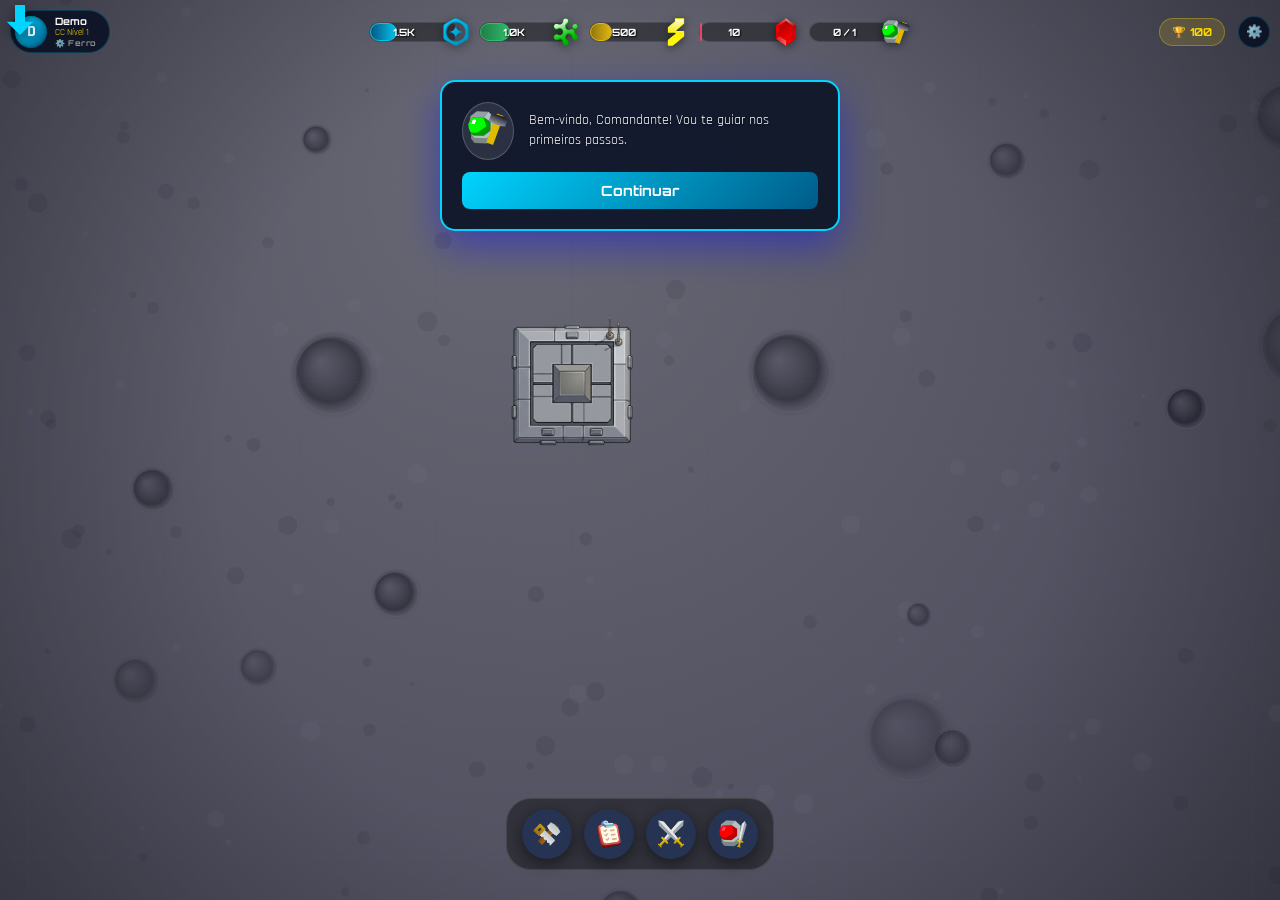
==== commit ae6106dd: "Add files via upload" ====
--- a/index.html
+++ b/index.html
@@ -205,7 +205,7 @@
   <div class="panel troop-design" id="troops-panel">
     <div class="troop-tabs">
       <div class="t-tab active" id="ttab-train" onclick="switchTroopTab('train')" data-t="train_troops_tab">Treinar Tropas</div>
-      <div class="t-tab" id="ttab-troops" onclick="switchTroopTab('troops')" data-t="troops_tab">Tropas</div>
+      <div class="t-tab" id="ttab-troops" onclick="advanceTutorialIf(17); switchTroopTab('troops')" data-t="troops_tab">Tropas</div>
     </div>
 
     <div class="troop-inner">
@@ -251,7 +251,7 @@
           <!-- Dynamic: Trained troop cards -->
         </div>
         <div style="flex:1"></div>
-        <button class="btn-attack-modern" onclick="closePanels(); startMatchmaking();" data-t="attack_label">ATACAR</button>
+        <button class="btn-attack-modern" onclick="advanceTutorialIf(18); closePanels(); startMatchmaking();" data-t="attack_label">ATACAR</button>
       </div>
     </div>
   </div>
--- a/style.css
+++ b/style.css
@@ -46,14 +46,64 @@
 .star { position: absolute; border-radius: 50%; background: #fff; animation: twinkle var(--dur, 3s) ease-in-out infinite; animation-delay: var(--delay, 0s); }
 @keyframes twinkle { 0%, 100% { opacity: var(--min-op, 0.2); } 50% { opacity: var(--max-op, 1); } }
 
-/* ========== NOTIFICATIONS ========== */
-.notif-stack { position: fixed; top: 70px; right: 12px; z-index: 9999; display: flex; flex-direction: column; gap: 6px; pointer-events: none; }
-.notif { padding: 9px 14px; background: rgba(0,212,255,0.12); border: 1px solid rgba(0,212,255,0.35); border-radius: 10px; font-size: 12px; font-weight: 600; backdrop-filter: blur(10px); animation: notifSlide 0.3s ease forwards, notifFade 0.4s ease 2.6s forwards; max-width: 220px; }
-.notif.error   { background: rgba(255,68,102,0.12); border-color: rgba(255,68,102,0.35); }
-.notif.success { background: rgba(68,255,136,0.1);  border-color: rgba(68,255,136,0.3); }
-
-@keyframes notifSlide { from { opacity: 0; transform: translateX(20px); } to { opacity: 1; transform: translateX(0); } }
-@keyframes notifFade { to { opacity: 0; transform: translateX(20px); } }
+/* ========== NOTIFICATIONS (MODERNIZED) ========== */
+.notif-stack {
+  position: fixed;
+  top: 80px;
+  right: 16px;
+  z-index: 9999;
+  display: flex;
+  flex-direction: column;
+  gap: 10px;
+  pointer-events: none;
+}
+
+.notif {
+  display: flex;
+  align-items: center;
+  gap: 12px;
+  padding: 12px 18px;
+  background: rgba(15, 23, 42, 0.8);
+  backdrop-filter: blur(16px);
+  border: 1px solid rgba(255, 255, 255, 0.1);
+  border-left: 4px solid var(--c-primary);
+  border-radius: 12px;
+  box-shadow: 0 8px 32px rgba(0, 0, 0, 0.4);
+  color: #fff;
+  font-family: var(--font-body);
+  font-size: 13px;
+  font-weight: 600;
+  min-width: 200px;
+  max-width: 300px;
+  animation: notifEnter 0.4s cubic-bezier(0.175, 0.885, 0.32, 1.275) forwards,
+             notifExit 0.4s ease 3.6s forwards;
+}
+
+.notif.error   { border-left-color: var(--c-danger); }
+.notif.success { border-left-color: var(--c-success); }
+.notif.info    { border-left-color: var(--c-primary); }
+
+.notif-icon {
+  font-size: 18px;
+  display: flex;
+  align-items: center;
+  justify-content: center;
+  flex-shrink: 0;
+}
+
+.notif-content {
+  flex: 1;
+  line-height: 1.4;
+}
+
+@keyframes notifEnter {
+  from { opacity: 0; transform: translateX(30px) scale(0.9); }
+  to { opacity: 1; transform: translateX(0) scale(1); }
+}
+
+@keyframes notifExit {
+  to { opacity: 0; transform: translateX(30px) scale(0.9); }
+}
 
 /* ========== LOADING SCREEN ========== */
 #loading-screen { flex-direction: column; align-items: center; justify-content: center; z-index: 1000; background: var(--bg-deep); }
@@ -675,7 +725,7 @@
 
 .tutorial-dialog {
   position: fixed;
-  bottom: 20px;
+  top: 80px;
   left: 50%;
   transform: translateX(-50%);
   width: 90%;
@@ -683,14 +733,14 @@
   background: rgba(15, 23, 42, 0.95);
   border: 2px solid var(--c-primary);
   border-radius: 15px;
-  padding: 15px;
+  padding: 20px;
   z-index: 9998;
   display: flex;
   flex-direction: column;
-  gap: 10px;
-  box-shadow: 0 10px 30px rgba(0, 212, 255, 0.3);
-  backdrop-filter: blur(10px);
-  transition: opacity 0.3s, visibility 0.3s;
+  gap: 12px;
+  box-shadow: 0 15px 40px rgba(0, 0, 255, 0.4);
+  backdrop-filter: blur(15px);
+  transition: all 0.4s cubic-bezier(0.175, 0.885, 0.32, 1.275);
 }
 
 .tutorial-dialog.visible { opacity: 1; visibility: visible; }
@@ -1088,12 +1138,24 @@
 
 /* ===================== BUILD GHOST & BADGES ===================== */
 .bld-ghost {
-  position: absolute; pointer-events: none; z-index: 50; opacity: 0.6;
-  border-radius: 4px; transition: left 0.1s, top 0.1s;
-}
-.bld-ghost.valid { background: rgba(46, 204, 113, 0.4); border: 2px solid #2ecc71; }
-.bld-ghost.invalid { background: rgba(231, 76, 60, 0.4); border: 2px solid #e74c3c; }
-.bld-ghost img { width: 100%; height: 100%; object-fit: contain; }
+  position: absolute; pointer-events: none; z-index: 50; 
+  border-radius: 8px; transition: left 0.1s, top 0.1s;
+  overflow: hidden;
+}
+.bld-ghost.valid { 
+  background: rgba(0, 212, 255, 0.1); 
+  border: 2px solid var(--c-primary);
+  box-shadow: 0 0 20px rgba(0, 212, 255, 0.4);
+}
+.bld-ghost.invalid { 
+  background: rgba(255, 68, 102, 0.1); 
+  border: 2px solid var(--c-danger);
+  box-shadow: 0 0 20px rgba(255, 68, 102, 0.4);
+}
+.bld-ghost img { 
+  width: 100%; height: 100%; object-fit: contain;
+  filter: brightness(1.2);
+}
 
 .bld-badge {
   position: absolute; bottom: -20px; left: 50%; transform: translateX(-50%);
@@ -1837,3 +1899,15 @@
   .hud-name { font-size: 12px; max-width: none; }
   .hud-cc { font-size: 11px; }
 }
+
+.badge {
+  position: absolute; top: -5px; right: -5px;
+  background: #ff4466; color: #fff;
+  font-size: 10px; font-weight: bold;
+  min-width: 18px; height: 18px;
+  border-radius: 9px;
+  display: flex; align-items: center; justify-content: center;
+  border: 2px solid #000;
+  box-shadow: 0 2px 5px rgba(0,0,0,0.5);
+  z-index: 10;
+}
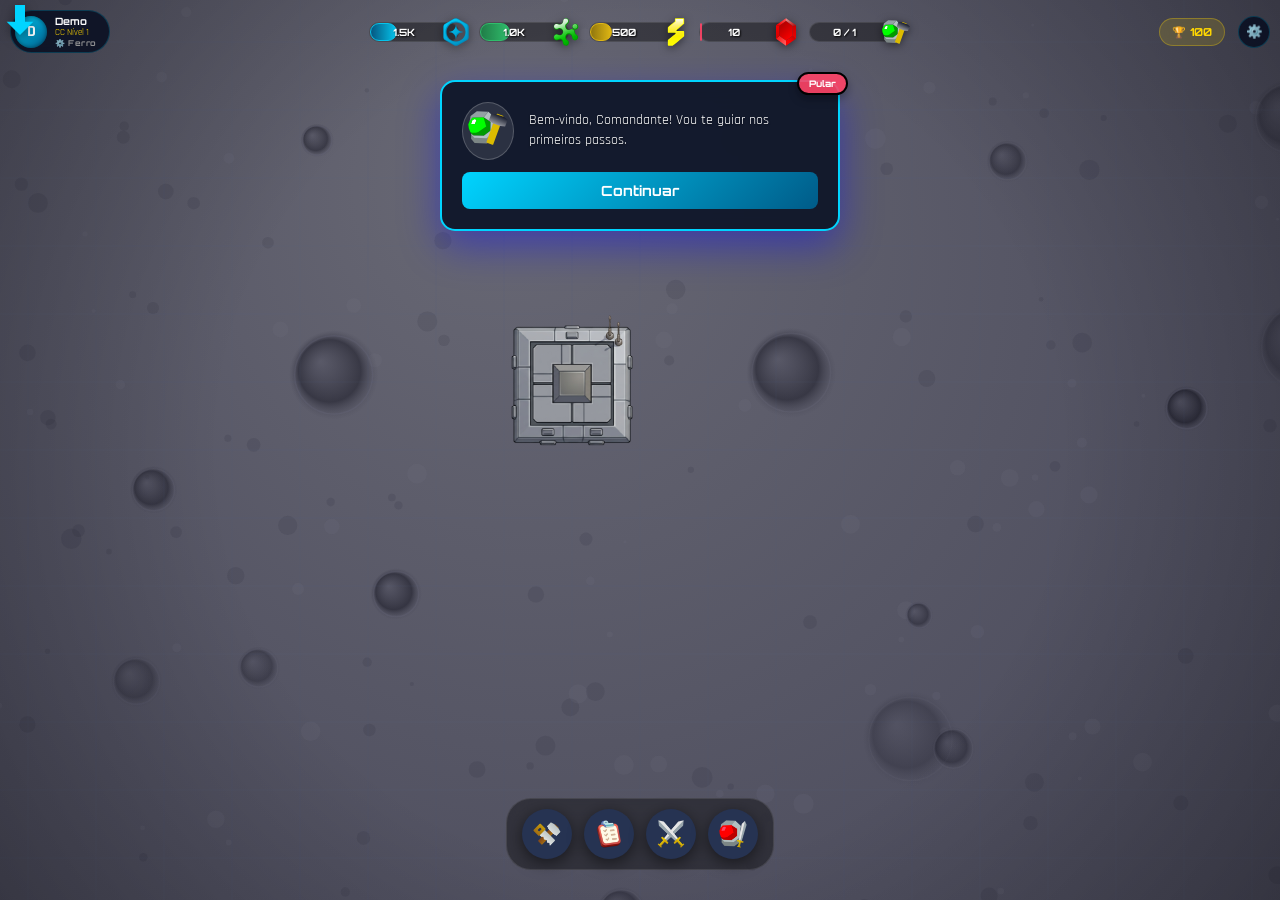
==== commit b4a957df: "Add files via upload" ====
--- a/index.html
+++ b/index.html
@@ -527,6 +527,7 @@
 </div>
 
 <div id="tutorial-dialog" class="tutorial-dialog hidden">
+  <button id="tutorial-skip-btn" class="tutorial-skip-btn" onclick="skipTutorial()">Pular</button>
   <div class="tutorial-dialog-content">
     <div class="tutorial-dialog-avatar"><img src="astronaut_builder.svg" style="width:40px;height:40px;"></div>
     <div class="tutorial-dialog-text" id="tutorial-text">Bem-vindo, Comandante! Vou te guiar nos primeiros passos.</div>
--- a/style.css
+++ b/style.css
@@ -51,7 +51,7 @@
   position: fixed;
   top: 80px;
   right: 16px;
-  z-index: 9999;
+  z-index: 90; /* Abaixo dos painéis (100) e modals (1000) */
   display: flex;
   flex-direction: column;
   gap: 10px;
@@ -61,22 +61,27 @@
 .notif {
   display: flex;
   align-items: center;
-  gap: 12px;
-  padding: 12px 18px;
-  background: rgba(15, 23, 42, 0.8);
-  backdrop-filter: blur(16px);
+  gap: 8px;
+  padding: 8px 12px;
+  background: rgba(15, 23, 42, 0.85);
+  backdrop-filter: blur(12px);
   border: 1px solid rgba(255, 255, 255, 0.1);
-  border-left: 4px solid var(--c-primary);
-  border-radius: 12px;
-  box-shadow: 0 8px 32px rgba(0, 0, 0, 0.4);
+  border-left: 3px solid var(--c-primary);
+  border-radius: 10px;
+  box-shadow: 0 4px 20px rgba(0, 0, 0, 0.3);
   color: #fff;
   font-family: var(--font-body);
-  font-size: 13px;
+  font-size: 11px;
   font-weight: 600;
-  min-width: 200px;
-  max-width: 300px;
+  min-width: 160px;
+  max-width: 260px;
   animation: notifEnter 0.4s cubic-bezier(0.175, 0.885, 0.32, 1.275) forwards,
              notifExit 0.4s ease 3.6s forwards;
+}
+
+@media (max-width: 600px) {
+  .notif { padding: 6px 10px; font-size: 10px; min-width: 140px; max-width: 200px; }
+  .notif-icon { font-size: 14px; }
 }
 
 .notif.error   { border-left-color: var(--c-danger); }
@@ -84,7 +89,7 @@
 .notif.info    { border-left-color: var(--c-primary); }
 
 .notif-icon {
-  font-size: 18px;
+  font-size: 16px;
   display: flex;
   align-items: center;
   justify-content: center;
@@ -1911,3 +1916,29 @@
   box-shadow: 0 2px 5px rgba(0,0,0,0.5);
   z-index: 10;
 }
+.tutorial-skip-btn {
+  position: absolute;
+  top: -10px;
+  right: -10px;
+  background: rgba(255, 68, 102, 0.9);
+  border: 2px solid #000;
+  border-radius: 20px;
+  color: #fff;
+  font-family: var(--font-hd);
+  font-size: 9px;
+  font-weight: 800;
+  padding: 4px 10px;
+  cursor: pointer;
+  box-shadow: 0 4px 10px rgba(0,0,0,0.3);
+  transition: 0.2s;
+  z-index: 10;
+}
+
+.tutorial-skip-btn:hover {
+  transform: scale(1.1);
+  background: #ff4466;
+}
+
+@media (max-width: 600px) {
+  .tutorial-skip-btn { top: -8px; right: -8px; padding: 3px 8px; font-size: 8px; }
+}
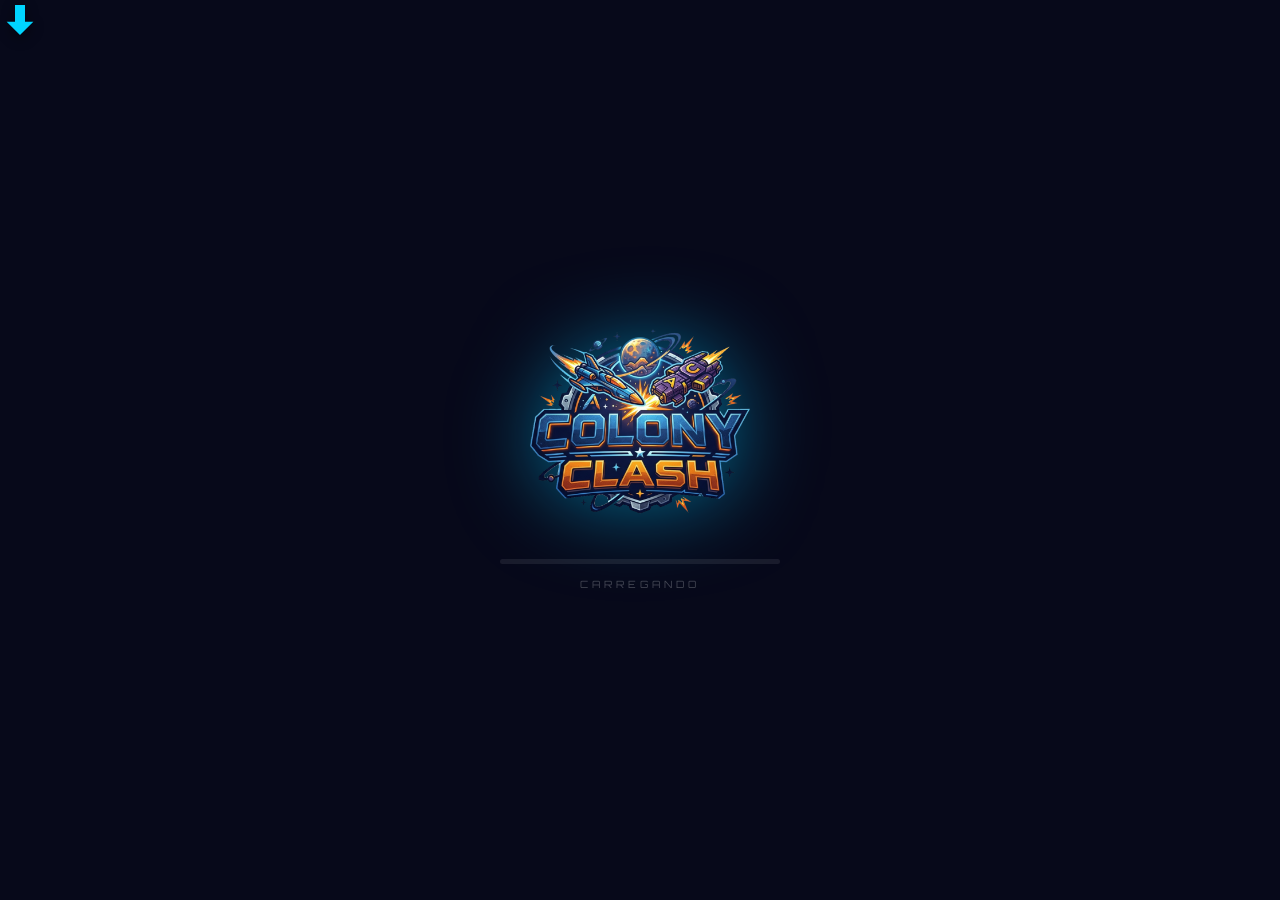
==== commit 220c1cb5: "Add files via upload" ====
--- a/index.html
+++ b/index.html
@@ -11,6 +11,7 @@
   <script src="https://www.gstatic.com/firebasejs/10.12.0/firebase-app-compat.js"></script>
   <script src="https://www.gstatic.com/firebasejs/10.12.0/firebase-auth-compat.js"></script>
   <script src="https://www.gstatic.com/firebasejs/10.12.0/firebase-firestore-compat.js"></script>
+  <script src="https://www.gstatic.com/firebasejs/10.12.0/firebase-analytics-compat.js"></script>
 
   <link rel="preconnect" href="https://fonts.googleapis.com">
   <link rel="preconnect" href="https://fonts.gstatic.com" crossorigin>
@@ -269,6 +270,7 @@
           <button onclick="setLanguage('es')" class="btn-auth" style="flex:1; font-size: 10px; padding: 10px;">Español</button>
         </div>
       </div>
+      <button class="btn-auth" onclick="resetTutorial()" style="width:100%; margin-bottom: 10px; font-size:12px; background:var(--c-gold); color:black;" data-t="reset_tutorial">Reiniciar Tutorial</button>
       <button class="btn-logout" onclick="logout()" data-t="logout">Sair da Conta</button>
     </div>
   </div>
--- a/style.css
+++ b/style.css
@@ -1942,3 +1942,65 @@
 @media (max-width: 600px) {
   .tutorial-skip-btn { top: -8px; right: -8px; padding: 3px 8px; font-size: 8px; }
 }
+
+/* ========== TUTORIAL DIALOG (bottom, above FAB, behind panels) ========== */
+.tutorial-dialog {
+  position: fixed;
+  bottom: 100px;     /* above FAB bar */
+  left: 50%;
+  transform: translateX(-50%);
+  z-index: 95;       /* behind panels (100) and modals (300+) */
+  background: rgba(10, 16, 40, 0.92);
+  backdrop-filter: blur(12px);
+  border: 1px solid rgba(0, 212, 255, 0.35);
+  border-radius: 16px;
+  padding: 10px 14px;
+  width: min(340px, 90vw);
+  box-shadow: 0 8px 30px rgba(0,0,0,0.5);
+  display: flex;
+  flex-direction: column;
+  gap: 8px;
+  transition: opacity 0.3s;
+}
+.tutorial-dialog.hidden { display: none !important; }
+.tutorial-dialog.visible { display: flex; }
+
+.tutorial-dialog-content {
+  display: flex;
+  align-items: center;
+  gap: 10px;
+}
+
+.tutorial-dialog-avatar img {
+  width: 32px;
+  height: 32px;
+}
+
+.tutorial-dialog-text {
+  font-family: var(--font-body, 'Rajdhani', sans-serif);
+  font-size: 12px;
+  color: rgba(255,255,255,0.9);
+  line-height: 1.4;
+  flex: 1;
+}
+
+.tutorial-btn {
+  align-self: flex-end;
+  padding: 6px 18px;
+  background: var(--c-primary, #00D4FF);
+  border: none;
+  border-radius: 20px;
+  color: #000;
+  font-family: var(--font-hd, 'Orbitron', sans-serif);
+  font-size: 10px;
+  font-weight: 900;
+  cursor: pointer;
+  transition: 0.2s;
+}
+.tutorial-btn:hover { transform: scale(1.05); }
+
+@media (max-width: 600px) {
+  .tutorial-dialog { bottom: 90px; padding: 8px 12px; }
+  .tutorial-dialog-text { font-size: 11px; }
+  .tutorial-dialog-avatar img { width: 28px; height: 28px; }
+}
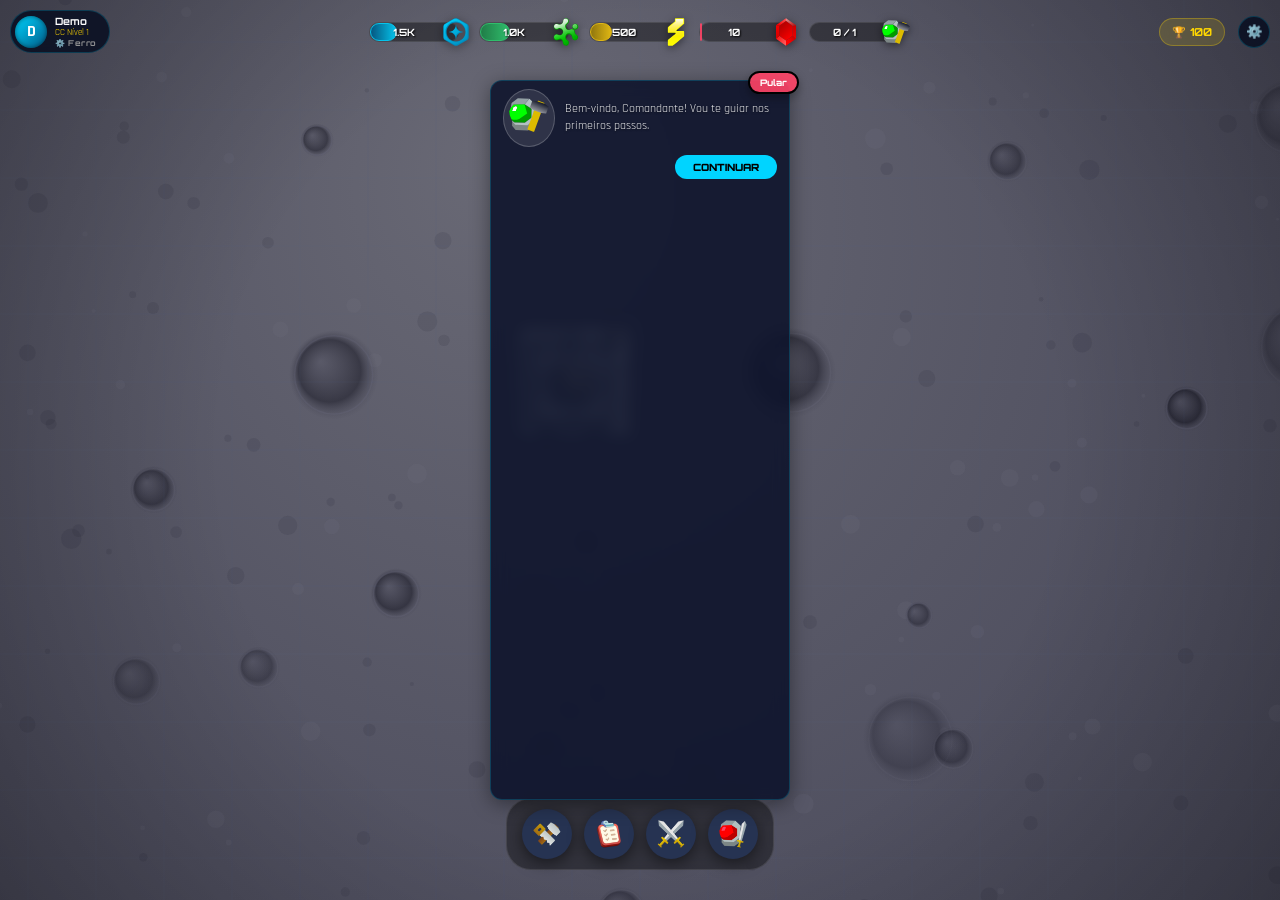
==== commit 5f7ba3bf: "Add files via upload" ====
--- a/index.html
+++ b/index.html
@@ -521,12 +521,7 @@
 </div>
 
 
-<!-- ===================== INTERACTIVE TUTORIAL ===================== -->
-<div id="tutorial-arrow" class="tutorial-arrow hidden">
-  <svg viewBox="0 0 24 24" fill="var(--c-primary)" width="40" height="40">
-    <path d="M12 21l-8-8h5V3h6v10h5z"/>
-  </svg>
-</div>
+
 
 <div id="tutorial-dialog" class="tutorial-dialog hidden">
   <button id="tutorial-skip-btn" class="tutorial-skip-btn" onclick="skipTutorial()">Pular</button>
--- a/style.css
+++ b/style.css
@@ -1950,13 +1950,13 @@
   left: 50%;
   transform: translateX(-50%);
   z-index: 95;       /* behind panels (100) and modals (300+) */
-  background: rgba(10, 16, 40, 0.92);
-  backdrop-filter: blur(12px);
-  border: 1px solid rgba(0, 212, 255, 0.35);
-  border-radius: 16px;
-  padding: 10px 14px;
-  width: min(340px, 90vw);
-  box-shadow: 0 8px 30px rgba(0,0,0,0.5);
+  background: rgba(10, 16, 40, 0.85);
+  backdrop-filter: blur(8px);
+  border: 1px solid rgba(0, 212, 255, 0.2);
+  border-radius: 12px;
+  padding: 8px 12px;
+  width: min(300px, 90vw);
+  box-shadow: 0 4px 20px rgba(0,0,0,0.4);
   display: flex;
   flex-direction: column;
   gap: 8px;
@@ -1972,8 +1972,8 @@
 }
 
 .tutorial-dialog-avatar img {
-  width: 32px;
-  height: 32px;
+  width: 24px;
+  height: 24px;
 }
 
 .tutorial-dialog-text {
@@ -2000,7 +2000,20 @@
 .tutorial-btn:hover { transform: scale(1.05); }
 
 @media (max-width: 600px) {
-  .tutorial-dialog { bottom: 90px; padding: 8px 12px; }
+  .tutorial-dialog { bottom: 90px; padding: 6px 10px; width: min(280px, 95vw); }
   .tutorial-dialog-text { font-size: 11px; }
-  .tutorial-dialog-avatar img { width: 28px; height: 28px; }
-}
+  .tutorial-dialog-avatar img { width: 22px; height: 22px; }
+}
+
+/* ========== TUTORIAL GLOW ANIMATION ========== */
+@keyframes tutorial-pulse {
+  0% { box-shadow: 0 0 0 0 rgba(0, 212, 255, 0.7); }
+  70% { box-shadow: 0 0 0 10px rgba(0, 212, 255, 0); }
+  100% { box-shadow: 0 0 0 0 rgba(0, 212, 255, 0); }
+}
+
+.tutorial-glow {
+  animation: tutorial-pulse 1.5s infinite !important;
+  border: 2px solid var(--c-primary) !important;
+  border-radius: inherit; /* Assumes target element has a border-radius */
+}
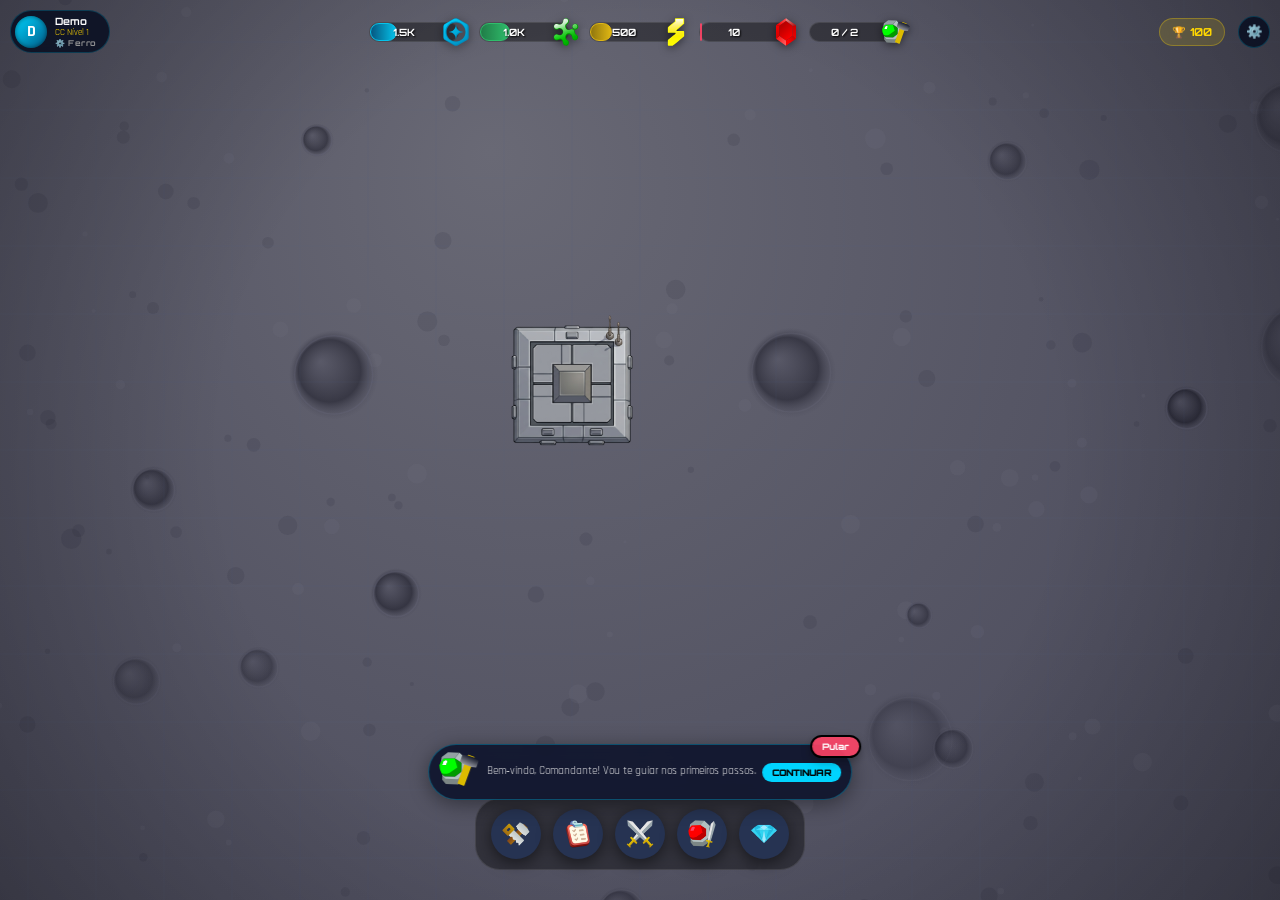
==== commit 66f31377: "Add files via upload" ====
--- a/index.html
+++ b/index.html
@@ -130,18 +130,21 @@
     
     <!-- Floating Action Buttons -->
     <div id="fab-group">
-      <button class="fab-btn fab-build"  id="nav-build"  onclick="showPanel('build')"   title="Construir">
+      <button class="fab-btn fab-build"  id="nav-build"  onclick="showPanel('build')"   data-title="build">
         <img src="build.png" class="fab-img">
       </button>
-      <button class="fab-btn fab-mission" id="nav-mission" onclick="showPanel('mission')" title="Missões">
+      <button class="fab-btn fab-mission" id="nav-mission" onclick="showPanel('mission')" data-title="mission_title">
         <img src="mission.png" class="fab-img">
         <div id="mission-badge" class="badge" style="display: none;">0</div>
       </button>
-      <button class="fab-btn fab-attack" id="nav-attack" onclick="showOpponentScreen()" title="Atacar">
+      <button class="fab-btn fab-attack" id="nav-attack" onclick="showOpponentScreen()" data-title="attack">
         <img src="attack.png" class="fab-img">
       </button>
-      <button class="fab-btn fab-troops" id="nav-troops" onclick="showPanel('troops')"  title="Tropas">
+      <button class="fab-btn fab-troops" id="nav-troops" onclick="showPanel('troops')"  data-title="troops">
         <img src="troops.png" class="fab-img">
+      </button>
+      <button class="fab-btn fab-roulette" id="nav-roulette" onclick="openRoulette()" data-title="roulette_title">
+        <img src="gems.png" class="fab-img">
       </button>
     </div>
   </div>
@@ -159,22 +162,22 @@
     <div class="popup-hp-bar"><div id="popup-hp-fill" class="popup-hp-fill"></div></div>
     <p id="popup-desc"></p>
     <div class="popup-buttons">
-      <button class="pbtn btn-upgrade" id="popup-upgrade">⬆ Melhorar</button>
-      <button class="pbtn btn-speed"   id="popup-speedup"><img src="energy_icon.svg" class="inline-icon"> Acelerar</button>
-      <button class="pbtn btn-cancel"  id="popup-cancel-up">✕ Cancelar</button>
-      <button class="pbtn btn-profile" id="popup-profile">👤 Perfil</button>
-      <button class="pbtn btn-clan"    id="popup-clan">🏰 Clã</button>
-      <button class="pbtn btn-lab"     id="popup-lab">🔬 Laboratório</button>
-      <button class="pbtn btn-move"    id="popup-move">↔ Mover</button>
-      <button class="pbtn btn-destroy" id="popup-destroy">🗑️ Destruir</button>
+      <button class="pbtn btn-upgrade" id="popup-upgrade" data-t="upgrade">Mejorar</button>
+      <button class="pbtn btn-speed"   id="popup-speedup" data-t="speedup">Acelerar</button>
+      <button class="pbtn btn-cancel"  id="popup-cancel-up" data-t="cancel">Cancelar</button>
+      <button class="pbtn btn-profile" id="popup-profile" data-t="profile">Perfil</button>
+      <button class="pbtn btn-clan"    id="popup-clan" data-t="clan">Clã</button>
+      <button class="pbtn btn-lab"     id="popup-lab" data-t="laboratory">Laboratório</button>
+      <button class="pbtn btn-move"    id="popup-move" data-t="move">Mover</button>
+      <button class="pbtn btn-destroy" id="popup-destroy" data-t="destroy">Destruir</button>
     </div>
   </div>
 
   <!-- Build/Move mode bar -->
   <div id="build-cancel-bar">
-    <button class="btn-confirm-build" onclick="confirmPlace()">✓ Confirmar</button>
-    <span id="build-mode-label">Posicionando...</span>
-    <button class="btn-cancel-build" onclick="cancelCurrentMode()">✕ Cancelar</button>
+    <button class="btn-confirm-build" onclick="confirmPlace()" data-t="confirm">✓ Confirmar</button>
+    <span id="build-mode-label" data-t="positioning">Posicionando...</span>
+    <button class="btn-cancel-build" onclick="cancelCurrentMode()" data-t="cancel">✕ Cancelar</button>
   </div>
 </div>
 
@@ -270,6 +273,7 @@
           <button onclick="setLanguage('es')" class="btn-auth" style="flex:1; font-size: 10px; padding: 10px;">Español</button>
         </div>
       </div>
+      <button class="btn-auth" onclick="closePanels(); openUnifiedModal('streak')" style="width:100%; margin-bottom: 10px; font-size:12px; background:var(--c-primary); color:white;">Daily Streak</button>
       <button class="btn-auth" onclick="resetTutorial()" style="width:100%; margin-bottom: 10px; font-size:12px; background:var(--c-gold); color:black;" data-t="reset_tutorial">Reiniciar Tutorial</button>
       <button class="btn-logout" onclick="logout()" data-t="logout">Sair da Conta</button>
     </div>
@@ -283,6 +287,7 @@
       <div class="m-tab active" id="tab-m-profile" onclick="switchModernTab('profile')">Meu Perfil</div>
       <div class="m-tab" id="tab-m-clan" onclick="switchModernTab('clan')">Clãs</div>
       <div class="m-tab" id="tab-m-social" onclick="switchModernTab('social')">Social</div>
+      <div class="m-tab" id="tab-m-streak" onclick="switchModernTab('streak')">Daily Streak</div>
     </div>
     <div class="modern-modal-content">
       <button class="modal-close-x" onclick="closeUnifiedModal()">×</button>
@@ -375,6 +380,20 @@
         </div>
       </div>
 
+      <!-- Daily Streak Tab Content -->
+      <div id="m-content-streak" class="modern-tab-content" style="display:none">
+        <div class="streak-header">
+          <div class="streak-title" data-t="daily_streak">DAILY STREAK</div>
+          <div class="streak-desc" data-t="streak_info">Entre todos os dias para ganhar recompensas maiores! Se falhar um dia, o progresso reseta.</div>
+        </div>
+        <div class="streak-grid" id="streak-grid">
+          <!-- Dynamic: Days 1-15 -->
+        </div>
+        <div class="streak-footer">
+          <button id="btn-claim-streak" class="btn-claim-modern" onclick="claimDailyReward()">RESGATAR RECOMPENSA</button>
+        </div>
+      </div>
+
     </div>
   </div>
 </div>
@@ -429,6 +448,7 @@
       <div class="atk-loot-modern" id="atk-loot">
         <div class="loot-item"><img src="mineral_icon.svg" class="inline-icon"> <span id="loot-min">0</span></div>
         <div class="loot-item"><img src="oxygen_icon.svg" class="inline-icon"> <span id="loot-oxy">0</span></div>
+        <div class="loot-item"><img src="energy_icon.svg" class="inline-icon"> <span id="loot-ene">0</span></div>
       </div>
     </div>
     <div class="atk-header-right">
@@ -477,6 +497,7 @@
       <div class="res-resources">
         <div class="res-loot-row"><img src="mineral_icon.svg" class="inline-icon"> <span id="res-min">0</span></div>
         <div class="res-loot-row"><img src="oxygen_icon.svg" class="inline-icon"> <span id="res-oxy">0</span></div>
+        <div class="res-loot-row"><img src="energy_icon.svg" class="inline-icon"> <span id="res-ene">0</span></div>
       </div>
     </div>
 
@@ -583,6 +604,22 @@
   </div>
 </div>
 
+<!-- ===================== ROULETTE MODAL ===================== -->
+<div class="modal-overlay" id="roulette-modal">
+  <div class="modal-box roulette-box">
+    <button class="popup-x" onclick="closeRoulette()">×</button>
+    <div class="roulette-container">
+      <div class="roulette-pointer"></div>
+      <div class="roulette-wheel" id="roulette-wheel"></div>
+    </div>
+    <div class="roulette-info">
+      <div class="roulette-title" data-t="roulette_title">ROLETA LUNAR</div>
+      <div id="roulette-timer" class="roulette-timer"></div>
+      <button id="btn-spin" class="btn-spin-modern" onclick="spinRoulette()">GIRAR</button>
+    </div>
+  </div>
+</div>
+
 <script src="firebase-config.js"></script>
 <script src="game-config.js"></script>
 <script src="game.js"></script>
--- a/style.css
+++ b/style.css
@@ -713,82 +713,7 @@
 /* ========== POPUP LAB BUTTON ========== */
 .popup-btn.lab { grid-column: span 2; background: linear-gradient(135deg,rgba(124,77,255,0.3),rgba(77,0,255,0.15)); border: 1px solid rgba(124,77,255,0.5); color: #c4a8ff; font-family: var(--font-hd); }
 
-/* ========== INTERACTIVE TUTORIAL ========== */
-.tutorial-arrow {
-  position: absolute;
-  z-index: 9999;
-  pointer-events: none;
-  animation: bounceArrow 1s infinite alternate;
-  filter: drop-shadow(0 4px 6px rgba(0,0,0,0.5));
-  transform-origin: center;
-}
-
-@keyframes bounceArrow {
-  0% { transform: translateY(0); }
-  100% { transform: translateY(10px); }
-}
-
-.tutorial-dialog {
-  position: fixed;
-  top: 80px;
-  left: 50%;
-  transform: translateX(-50%);
-  width: 90%;
-  max-width: 400px;
-  background: rgba(15, 23, 42, 0.95);
-  border: 2px solid var(--c-primary);
-  border-radius: 15px;
-  padding: 20px;
-  z-index: 9998;
-  display: flex;
-  flex-direction: column;
-  gap: 12px;
-  box-shadow: 0 15px 40px rgba(0, 0, 255, 0.4);
-  backdrop-filter: blur(15px);
-  transition: all 0.4s cubic-bezier(0.175, 0.885, 0.32, 1.275);
-}
-
-.tutorial-dialog.visible { opacity: 1; visibility: visible; }
-.tutorial-dialog.hidden { opacity: 0; visibility: hidden; pointer-events: none; }
-
-.tutorial-dialog-content {
-  display: flex;
-  align-items: center;
-  gap: 15px;
-}
-
-.tutorial-dialog-avatar {
-  background: rgba(255,255,255,0.1);
-  border-radius: 50%;
-  padding: 5px;
-  border: 1px solid rgba(255,255,255,0.2);
-}
-
-.tutorial-dialog-text {
-  font-family: var(--font-body);
-  font-size: 14px;
-  color: #fff;
-  line-height: 1.4;
-  text-shadow: 0 1px 2px rgba(0,0,0,0.5);
-}
-
-.tutorial-btn {
-  background: linear-gradient(135deg, var(--c-primary), #005b88);
-  border: none;
-  border-radius: 8px;
-  color: white;
-  padding: 10px;
-  font-family: var(--font-hd);
-  font-weight: bold;
-  font-size: 14px;
-  cursor: pointer;
-  transition: 0.2s;
-  text-align: center;
-}
-.tutorial-btn:hover {
-  transform: scale(1.02);
-  box-shadow: 0 5px 15px rgba(0,212,255,0.4);
-}
+
 
 /* ========== LAB MODAL ========== */
 .lab-modal-box { min-width: 340px; max-width: 480px; width: 92%; text-align: left; }
@@ -1943,24 +1868,29 @@
   .tutorial-skip-btn { top: -8px; right: -8px; padding: 3px 8px; font-size: 8px; }
 }
 
-/* ========== TUTORIAL DIALOG (bottom, above FAB, behind panels) ========== */
 .tutorial-dialog {
   position: fixed;
-  bottom: 100px;     /* above FAB bar */
+  bottom: 100px;
   left: 50%;
   transform: translateX(-50%);
-  z-index: 95;       /* behind panels (100) and modals (300+) */
+  z-index: 95;
   background: rgba(10, 16, 40, 0.85);
   backdrop-filter: blur(8px);
-  border: 1px solid rgba(0, 212, 255, 0.2);
-  border-radius: 12px;
-  padding: 8px 12px;
-  width: min(300px, 90vw);
+  border: 1px solid rgba(0, 212, 255, 0.3);
+  border-radius: 30px; /* Pill shape */
+  padding: 4px 10px; /* Even smaller */
+  width: max-content;
+  max-width: 95vw;
   box-shadow: 0 4px 20px rgba(0,0,0,0.4);
   display: flex;
-  flex-direction: column;
-  gap: 8px;
-  transition: opacity 0.3s;
+  flex-direction: row;
+  align-items: center;
+  gap: 6px; /* Even smaller gap */
+  transition: bottom 0.3s cubic-bezier(0.4, 0, 0.2, 1), opacity 0.3s;
+}
+
+body.is-building .tutorial-dialog {
+  bottom: 195px !important; /* Adapt when building overlay is visible */
 }
 .tutorial-dialog.hidden { display: none !important; }
 .tutorial-dialog.visible { display: flex; }
@@ -1968,41 +1898,44 @@
 .tutorial-dialog-content {
   display: flex;
   align-items: center;
-  gap: 10px;
+  gap: 8px;
 }
 
 .tutorial-dialog-avatar img {
-  width: 24px;
-  height: 24px;
+  width: 20px;
+  height: 20px;
 }
 
 .tutorial-dialog-text {
   font-family: var(--font-body, 'Rajdhani', sans-serif);
-  font-size: 12px;
+  font-size: 11px;
   color: rgba(255,255,255,0.9);
-  line-height: 1.4;
-  flex: 1;
+  line-height: 1.2;
+  white-space: nowrap;
+  overflow: hidden;
+  text-overflow: ellipsis;
 }
 
 .tutorial-btn {
-  align-self: flex-end;
-  padding: 6px 18px;
+  padding: 4px 10px;
   background: var(--c-primary, #00D4FF);
   border: none;
-  border-radius: 20px;
+  border-radius: 15px;
   color: #000;
   font-family: var(--font-hd, 'Orbitron', sans-serif);
-  font-size: 10px;
+  font-size: 9px;
   font-weight: 900;
   cursor: pointer;
+  white-space: nowrap;
   transition: 0.2s;
 }
 .tutorial-btn:hover { transform: scale(1.05); }
 
 @media (max-width: 600px) {
-  .tutorial-dialog { bottom: 90px; padding: 6px 10px; width: min(280px, 95vw); }
-  .tutorial-dialog-text { font-size: 11px; }
-  .tutorial-dialog-avatar img { width: 22px; height: 22px; }
+  .tutorial-dialog { bottom: 90px; padding: 4px 8px; }
+  .tutorial-dialog-text { font-size: 10px; white-space: normal; display: -webkit-box; -webkit-line-clamp: 2; -webkit-box-orient: vertical; }
+  .tutorial-dialog-avatar img { width: 18px; height: 18px; }
+  .tutorial-skip-btn { top: -12px; right: 0; }
 }
 
 /* ========== TUTORIAL GLOW ANIMATION ========== */
@@ -2013,7 +1946,169 @@
 }
 
 .tutorial-glow {
-  animation: tutorial-pulse 1.5s infinite !important;
-  border: 2px solid var(--c-primary) !important;
-  border-radius: inherit; /* Assumes target element has a border-radius */
-}
+   animation: tutorial-pulse 1.5s infinite !important;
+   border: 2px solid var(--c-primary) !important;
+   border-radius: inherit; /* Assumes target element has a border-radius */
+ }
+ 
+ /* ========== DAILY STREAK MODERN UI ========== */
+.streak-header { text-align: center; margin-bottom: 25px; padding: 0 10px; }
+.streak-title { font-family: var(--font-hd); font-size: 20px; color: var(--c-primary); letter-spacing: 3px; margin-bottom: 8px; text-shadow: 0 0 15px rgba(0,212,255,0.4); }
+.streak-desc { font-size: 11px; color: #888; line-height: 1.4; max-width: 300px; margin: 0 auto; }
+
+.streak-grid {
+  display: grid;
+  grid-template-columns: repeat(5, 1fr);
+  gap: 10px;
+  padding: 10px;
+  max-height: 400px;
+  overflow-y: auto;
+}
+
+.streak-day-card {
+  background: rgba(255,255,255,0.03);
+  border: 1px solid rgba(255,255,255,0.1);
+  border-radius: 12px;
+  padding: 10px 5px;
+  display: flex;
+  flex-direction: column;
+  align-items: center;
+  gap: 6px;
+  transition: 0.3s;
+  position: relative;
+  min-height: 80px;
+}
+
+.streak-day-card.claimed { background: rgba(68,255,136,0.1); border-color: rgba(68,255,136,0.3); opacity: 0.7; }
+.streak-day-card.current { background: rgba(0,212,255,0.1); border-color: var(--c-primary); transform: scale(1.05); box-shadow: 0 0 15px rgba(0,212,255,0.2); }
+.streak-day-card.waiting { background: rgba(255,255,255,0.05); border-color: rgba(255,255,255,0.2); opacity: 0.8; }
+.streak-day-card.locked { opacity: 0.5; }
+
+.sd-label { font-family: var(--font-hd); font-size: 8px; color: #888; }
+.streak-day-card.current .sd-label { color: var(--c-primary); }
+.sd-icon { width: 24px; height: 24px; object-fit: contain; }
+.sd-amount { font-family: var(--font-hd); font-size: 10px; font-weight: 700; color: #fff; }
+.sd-check { position: absolute; top: -5px; right: -5px; background: var(--c-success); color: #000; border-radius: 50%; width: 16px; height: 16px; font-size: 10px; display: flex; align-items: center; justify-content: center; font-weight: bold; }
+
+.streak-footer { margin-top: 30px; text-align: center; }
+.btn-claim-modern {
+  padding: 16px 40px;
+  background: linear-gradient(135deg, var(--c-primary), #005b88);
+  border: none;
+  border-radius: 15px;
+  color: #fff;
+  font-family: var(--font-hd);
+  font-size: 13px;
+  font-weight: 900;
+  cursor: pointer;
+  box-shadow: 0 4px 20px rgba(0,212,255,0.3);
+  transition: 0.3s;
+}
+.btn-claim-modern:disabled { opacity: 0.4; pointer-events: none; transform: none; box-shadow: none; background: rgba(255,255,255,0.05); }
+.btn-claim-modern:hover:not(:disabled) { transform: translateY(-3px); box-shadow: 0 10px 25px rgba(0,212,255,0.5); }
+
+@media (max-width: 600px) {
+  .streak-grid { grid-template-columns: repeat(4, 1fr); gap: 8px; }
+  .streak-day-card { padding: 8px 4px; }
+  .sd-icon { width: 20px; height: 20px; }
+  .sd-amount { font-size: 9px; }
+}
+
+/* ========== ROULETTE MODERN UI ========== */
+.roulette-box {
+  width: 380px;
+  max-width: 95%;
+  padding: 30px 20px;
+  background: radial-gradient(circle at center, #1a2a4a 0%, #0b0e1a 100%);
+  border: 2px solid var(--c-primary);
+  box-shadow: 0 0 40px rgba(0,212,255,0.4);
+}
+
+.roulette-container {
+  position: relative;
+  width: 260px;
+  height: 260px;
+  margin: 0 auto 30px;
+  border-radius: 50%;
+  border: 8px solid rgba(255,255,255,0.1);
+  box-shadow: 0 0 30px rgba(0,0,0,0.5);
+  overflow: hidden;
+}
+
+.roulette-wheel {
+  position: absolute;
+  inset: 0;
+  border-radius: 50%;
+  transition: transform 4s cubic-bezier(0.15, 0, 0.15, 1);
+}
+
+.roulette-pointer {
+  position: absolute;
+  top: -10px;
+  left: 50%;
+  transform: translateX(-50%);
+  z-index: 10;
+  width: 0;
+  height: 0;
+  border-left: 15px solid transparent;
+  border-right: 15px solid transparent;
+  border-top: 30px solid var(--c-gold);
+  filter: drop-shadow(0 2px 5px rgba(0,0,0,0.5));
+}
+
+.wheel-sector {
+  position: absolute;
+  width: 50%;
+  height: 50%;
+  top: 0;
+  left: 50%;
+  transform-origin: 0% 100%;
+  clip-path: polygon(0% 0%, 100% 0%, 0% 100%);
+  display: flex;
+  align-items: center;
+  justify-content: center;
+}
+
+.sector-content {
+  position: absolute;
+  top: 35px;
+  left: 15px;
+  transform: rotate(25.7deg); /* Ajustado para alinhar no centro do setor de 7 itens */
+  display: flex;
+  flex-direction: column;
+  align-items: center;
+  gap: 5px;
+  color: #fff;
+  width: 80px;
+}
+
+.sector-icon { width: 22px; height: 22px; filter: drop-shadow(0 2px 3px rgba(0,0,0,0.3)); }
+.sector-label { font-family: var(--font-hd); font-size: 8px; font-weight: 700; text-align: center; text-shadow: 0 1px 2px #000; }
+
+.roulette-info { text-align: center; }
+.roulette-title { font-family: var(--font-hd); font-size: 22px; color: var(--c-primary); letter-spacing: 5px; margin-bottom: 10px; }
+.roulette-timer { font-family: var(--font-hd); font-size: 12px; color: #888; margin-bottom: 15px; height: 18px; }
+
+.btn-spin-modern {
+  padding: 18px 50px;
+  background: linear-gradient(135deg, var(--c-secondary), #8b4c00);
+  border: none;
+  border-radius: 15px;
+  color: #000;
+  font-family: var(--font-hd);
+  font-size: 15px;
+  font-weight: 900;
+  cursor: pointer;
+  box-shadow: 0 5px 20px rgba(255,140,0,0.3);
+  transition: 0.3s;
+}
+.btn-spin-modern:hover:not(:disabled) { transform: scale(1.05); box-shadow: 0 8px 25px rgba(255,140,0,0.5); }
+.btn-spin-modern:disabled { opacity: 0.5; transform: scale(0.95); box-shadow: none; }
+
+@media (max-width: 600px) {
+  .roulette-box { padding: 20px 10px; }
+  .roulette-container { width: 220px; height: 220px; }
+  .sector-content { top: 25px; left: 10px; width: 70px; }
+  .sector-icon { width: 18px; height: 18px; }
+  .sector-label { font-size: 7px; }
+}
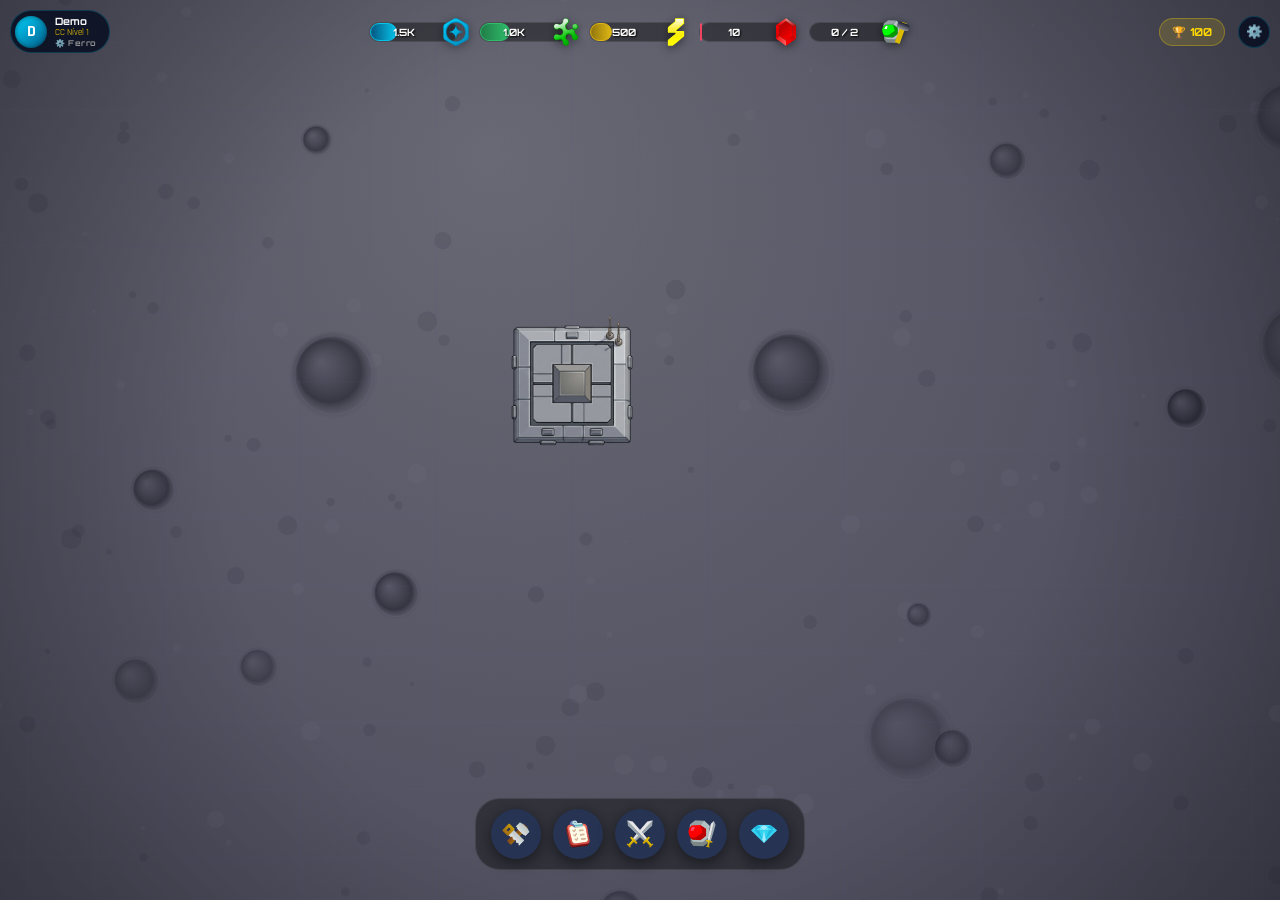
==== commit 701f6f16: "Add files via upload" ====
--- a/index.html
+++ b/index.html
@@ -608,14 +608,27 @@
 <div class="modal-overlay" id="roulette-modal">
   <div class="modal-box roulette-box">
     <button class="popup-x" onclick="closeRoulette()">×</button>
-    <div class="roulette-container">
+    <div class="roulette-title" data-t="roulette_title">ROLETA LUNAR</div>
+
+    <!-- Strip -->
+    <div class="roulette-strip-wrap" id="roulette-strip-wrap">
       <div class="roulette-pointer"></div>
-      <div class="roulette-wheel" id="roulette-wheel"></div>
-    </div>
+      <div class="roulette-strip" id="roulette-strip"></div>
+    </div>
+
+    <!-- Info & Button -->
     <div class="roulette-info">
-      <div class="roulette-title" data-t="roulette_title">ROLETA LUNAR</div>
       <div id="roulette-timer" class="roulette-timer"></div>
       <button id="btn-spin" class="btn-spin-modern" onclick="spinRoulette()">GIRAR</button>
+    </div>
+
+    <!-- Inline win notification -->
+    <div class="roulette-win-toast" id="roulette-win-toast">
+      <img id="rwt-icon" src="" alt="">
+      <div class="rwt-text">
+        <span id="rwt-label">Você ganhou!</span>
+        <strong id="rwt-amount"></strong>
+      </div>
     </div>
   </div>
 </div>
--- a/style.css
+++ b/style.css
@@ -51,7 +51,7 @@
   position: fixed;
   top: 80px;
   right: 16px;
-  z-index: 90; /* Abaixo dos painéis (100) e modals (1000) */
+  z-index: 9999; /* Overlap all other UI elements (modals, panels, etc) */
   display: flex;
   flex-direction: column;
   gap: 10px;
@@ -77,6 +77,7 @@
   max-width: 260px;
   animation: notifEnter 0.4s cubic-bezier(0.175, 0.885, 0.32, 1.275) forwards,
              notifExit 0.4s ease 3.6s forwards;
+  pointer-events: auto;
 }
 
 @media (max-width: 600px) {
@@ -2013,102 +2014,238 @@
   .sd-icon { width: 20px; height: 20px; }
   .sd-amount { font-size: 9px; }
 }
-
 /* ========== ROULETTE MODERN UI ========== */
 .roulette-box {
-  width: 380px;
-  max-width: 95%;
-  padding: 30px 20px;
-  background: radial-gradient(circle at center, #1a2a4a 0%, #0b0e1a 100%);
+  width: 420px;
+  max-width: 98vw;
+  padding: 30px 24px 24px;
+  background: radial-gradient(ellipse at top, #12203a 0%, #07091a 100%);
   border: 2px solid var(--c-primary);
-  box-shadow: 0 0 40px rgba(0,212,255,0.4);
-}
-
-.roulette-container {
+  box-shadow: 0 0 60px rgba(0,212,255,0.25), inset 0 0 40px rgba(0,0,0,0.4);
+  border-radius: 28px !important;
+  overflow: hidden;
   position: relative;
-  width: 260px;
-  height: 260px;
-  margin: 0 auto 30px;
-  border-radius: 50%;
-  border: 8px solid rgba(255,255,255,0.1);
-  box-shadow: 0 0 30px rgba(0,0,0,0.5);
-  overflow: hidden;
-}
-
-.roulette-wheel {
+}
+
+/* Starfield shimmer on the box */
+.roulette-box::before {
+  content: '';
   position: absolute;
   inset: 0;
-  border-radius: 50%;
-  transition: transform 4s cubic-bezier(0.15, 0, 0.15, 1);
-}
-
+  background: radial-gradient(circle at 20% 80%, rgba(0,212,255,0.04) 0%, transparent 60%),
+              radial-gradient(circle at 80% 20%, rgba(255,140,0,0.04) 0%, transparent 60%);
+  pointer-events: none;
+}
+
+/* ---- Title ---- */
+.roulette-title {
+  font-family: var(--font-hd);
+  font-size: 20px;
+  color: var(--c-primary);
+  letter-spacing: 4px;
+  text-align: center;
+  margin-bottom: 6px;
+  text-shadow: 0 0 20px rgba(0,212,255,0.5);
+}
+
+/* ---- Strip Roulette ---- */
+.roulette-strip-wrap {
+  position: relative;
+  margin: 20px 0 8px;
+  height: 110px;
+  overflow: hidden;
+  border-radius: 16px;
+  border: 2px solid rgba(0,212,255,0.15);
+  background: rgba(0,0,0,0.35);
+}
+
+/* fade edges */
+.roulette-strip-wrap::before,
+.roulette-strip-wrap::after {
+  content: '';
+  position: absolute;
+  top: 0; bottom: 0;
+  width: 60px;
+  z-index: 5;
+  pointer-events: none;
+}
+.roulette-strip-wrap::before { left: 0;  background: linear-gradient(to right, rgba(7,9,26,0.9), transparent); }
+.roulette-strip-wrap::after  { right: 0; background: linear-gradient(to left,  rgba(7,9,26,0.9), transparent); }
+
+/* Center pointer / window */
 .roulette-pointer {
   position: absolute;
-  top: -10px;
+  top: 0; bottom: 0;
   left: 50%;
   transform: translateX(-50%);
-  z-index: 10;
-  width: 0;
-  height: 0;
-  border-left: 15px solid transparent;
-  border-right: 15px solid transparent;
-  border-top: 30px solid var(--c-gold);
-  filter: drop-shadow(0 2px 5px rgba(0,0,0,0.5));
-}
-
-.wheel-sector {
+  width: 100px;
+  border: 3px solid var(--c-gold);
+  border-radius: 14px;
+  z-index: 6;
+  pointer-events: none;
+  box-shadow: 0 0 20px rgba(255,215,0,0.3), inset 0 0 10px rgba(255,215,0,0.05);
+}
+/* top arrow on pointer */
+.roulette-pointer::before {
+  content: '▼';
   position: absolute;
-  width: 50%;
-  height: 50%;
-  top: 0;
+  top: -22px;
   left: 50%;
-  transform-origin: 0% 100%;
-  clip-path: polygon(0% 0%, 100% 0%, 0% 100%);
-  display: flex;
+  transform: translateX(-50%);
+  color: var(--c-gold);
+  font-size: 16px;
+  filter: drop-shadow(0 2px 4px rgba(0,0,0,0.8));
+}
+/* bottom arrow on pointer */
+.roulette-pointer::after {
+  content: '▲';
+  position: absolute;
+  bottom: -22px;
+  left: 50%;
+  transform: translateX(-50%);
+  color: var(--c-gold);
+  font-size: 16px;
+  filter: drop-shadow(0 2px 4px rgba(0,0,0,0.8));
+}
+
+/* The scrolling strip */
+.roulette-strip {
+  display: flex;
+  align-items: center;
+  height: 100%;
+  gap: 0;
+  will-change: transform;
+  transform: translateX(0);
+}
+
+/* Individual prize card in strip */
+.strip-item {
+  flex: 0 0 100px;
+  height: 100%;
+  display: flex;
+  flex-direction: column;
   align-items: center;
   justify-content: center;
-}
-
-.sector-content {
-  position: absolute;
-  top: 35px;
-  left: 15px;
-  transform: rotate(25.7deg); /* Ajustado para alinhar no centro do setor de 7 itens */
-  display: flex;
-  flex-direction: column;
-  align-items: center;
-  gap: 5px;
-  color: #fff;
-  width: 80px;
-}
-
-.sector-icon { width: 22px; height: 22px; filter: drop-shadow(0 2px 3px rgba(0,0,0,0.3)); }
-.sector-label { font-family: var(--font-hd); font-size: 8px; font-weight: 700; text-align: center; text-shadow: 0 1px 2px #000; }
-
-.roulette-info { text-align: center; }
-.roulette-title { font-family: var(--font-hd); font-size: 22px; color: var(--c-primary); letter-spacing: 5px; margin-bottom: 10px; }
-.roulette-timer { font-family: var(--font-hd); font-size: 12px; color: #888; margin-bottom: 15px; height: 18px; }
+  gap: 6px;
+  border-right: 1px solid rgba(255,255,255,0.06);
+  transition: background 0.2s;
+  cursor: default;
+  padding: 10px 8px;
+}
+
+.strip-item img {
+  width: 32px;
+  height: 32px;
+  object-fit: contain;
+  filter: drop-shadow(0 2px 6px rgba(0,0,0,0.5));
+}
+
+.strip-item .si-label {
+  font-family: var(--font-hd);
+  font-size: 10px;
+  font-weight: 700;
+  color: #e0e0e0;
+  text-align: center;
+  text-shadow: 0 1px 3px #000;
+  line-height: 1.2;
+}
+
+.strip-item .si-dot {
+  width: 8px; height: 8px;
+  border-radius: 50%;
+}
+
+/* ---- Info row (timer + button) ---- */
+.roulette-info {
+  text-align: center;
+  margin-top: 10px;
+}
+
+.roulette-timer {
+  font-family: var(--font-hd);
+  font-size: 11px;
+  color: #888;
+  margin-bottom: 14px;
+  min-height: 16px;
+  letter-spacing: 1px;
+}
 
 .btn-spin-modern {
-  padding: 18px 50px;
-  background: linear-gradient(135deg, var(--c-secondary), #8b4c00);
+  padding: 16px 50px;
+  background: linear-gradient(135deg, #FF8C00, #FF5500);
   border: none;
-  border-radius: 15px;
-  color: #000;
+  border-radius: 50px;
+  color: #fff;
   font-family: var(--font-hd);
   font-size: 15px;
   font-weight: 900;
   cursor: pointer;
-  box-shadow: 0 5px 20px rgba(255,140,0,0.3);
-  transition: 0.3s;
-}
-.btn-spin-modern:hover:not(:disabled) { transform: scale(1.05); box-shadow: 0 8px 25px rgba(255,140,0,0.5); }
-.btn-spin-modern:disabled { opacity: 0.5; transform: scale(0.95); box-shadow: none; }
+  letter-spacing: 2px;
+  box-shadow: 0 6px 24px rgba(255,140,0,0.35);
+  transition: 0.25s;
+}
+.btn-spin-modern:hover:not(:disabled) {
+  transform: scale(1.06);
+  box-shadow: 0 10px 32px rgba(255,140,0,0.55);
+}
+.btn-spin-modern:disabled {
+  opacity: 0.45;
+  transform: scale(0.97);
+  box-shadow: none;
+  cursor: not-allowed;
+}
+
+/* ---- Inline win toast inside modal ---- */
+.roulette-win-toast {
+  display: none;
+  align-items: center;
+  justify-content: center;
+  gap: 12px;
+  margin-top: 16px;
+  padding: 14px 20px;
+  background: linear-gradient(135deg, rgba(0,212,255,0.12), rgba(0,212,255,0.04));
+  border: 1.5px solid rgba(0,212,255,0.35);
+  border-radius: 14px;
+  animation: fadeInUp 0.4s ease;
+}
+.roulette-win-toast.visible { display: flex; }
+.roulette-win-toast img { width: 30px; height: 30px; object-fit: contain; }
+.rwt-text {
+  font-family: var(--font-hd);
+  font-size: 13px;
+  color: #fff;
+  text-align: left;
+}
+.rwt-text strong {
+  display: block;
+  color: var(--c-gold);
+  font-size: 16px;
+  letter-spacing: 1px;
+}
+
+@keyframes fadeInUp {
+  from { opacity: 0; transform: translateY(12px); }
+  to   { opacity: 1; transform: translateY(0); }
+}
+
+@keyframes roulette-spin-shimmer {
+  0%   { box-shadow: 0 0 20px rgba(255,215,0,0.3); }
+  50%  { box-shadow: 0 0 40px rgba(255,215,0,0.7); }
+  100% { box-shadow: 0 0 20px rgba(255,215,0,0.3); }
+}
+
+.roulette-spinning .roulette-pointer {
+  animation: roulette-spin-shimmer 0.4s infinite;
+}
 
 @media (max-width: 600px) {
-  .roulette-box { padding: 20px 10px; }
-  .roulette-container { width: 220px; height: 220px; }
-  .sector-content { top: 25px; left: 10px; width: 70px; }
-  .sector-icon { width: 18px; height: 18px; }
-  .sector-label { font-size: 7px; }
-}
+  .roulette-box { padding: 20px 12px 20px; width: 100%; }
+  .roulette-strip-wrap { height: 90px; }
+  .strip-item { flex: 0 0 80px; }
+  .strip-item img { width: 26px; height: 26px; }
+  .strip-item .si-label { font-size: 9px; }
+  .roulette-pointer { width: 80px; }
+  .btn-spin-modern { padding: 14px 36px; font-size: 13px; }
+}
+
+
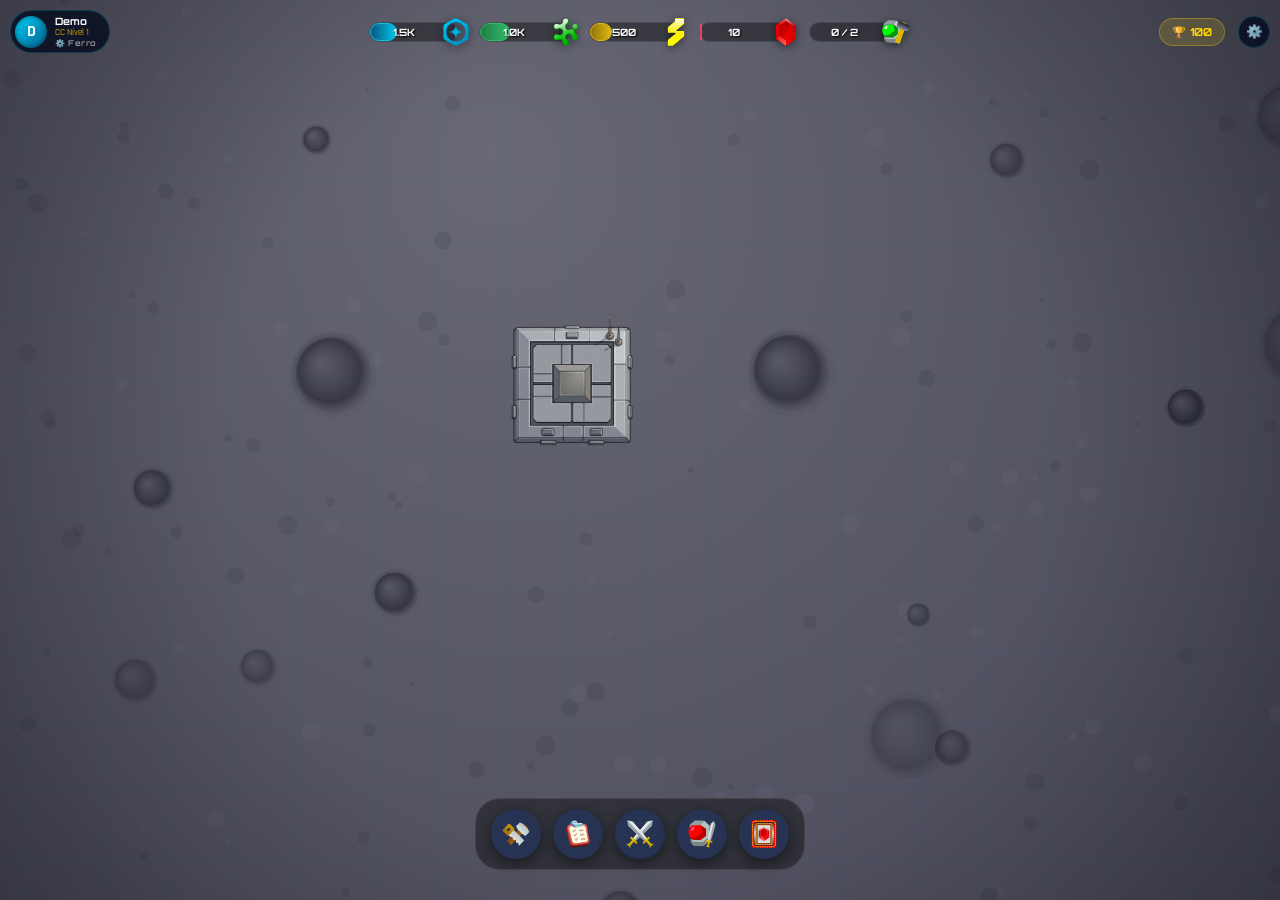
==== commit b5c04a8a: "Add files via upload" ====
--- a/index.html
+++ b/index.html
@@ -144,7 +144,7 @@
         <img src="troops.png" class="fab-img">
       </button>
       <button class="fab-btn fab-roulette" id="nav-roulette" onclick="openRoulette()" data-title="roulette_title">
-        <img src="gems.png" class="fab-img">
+        <img src="lunar_roulette.svg" class="fab-img">
       </button>
     </div>
   </div>
